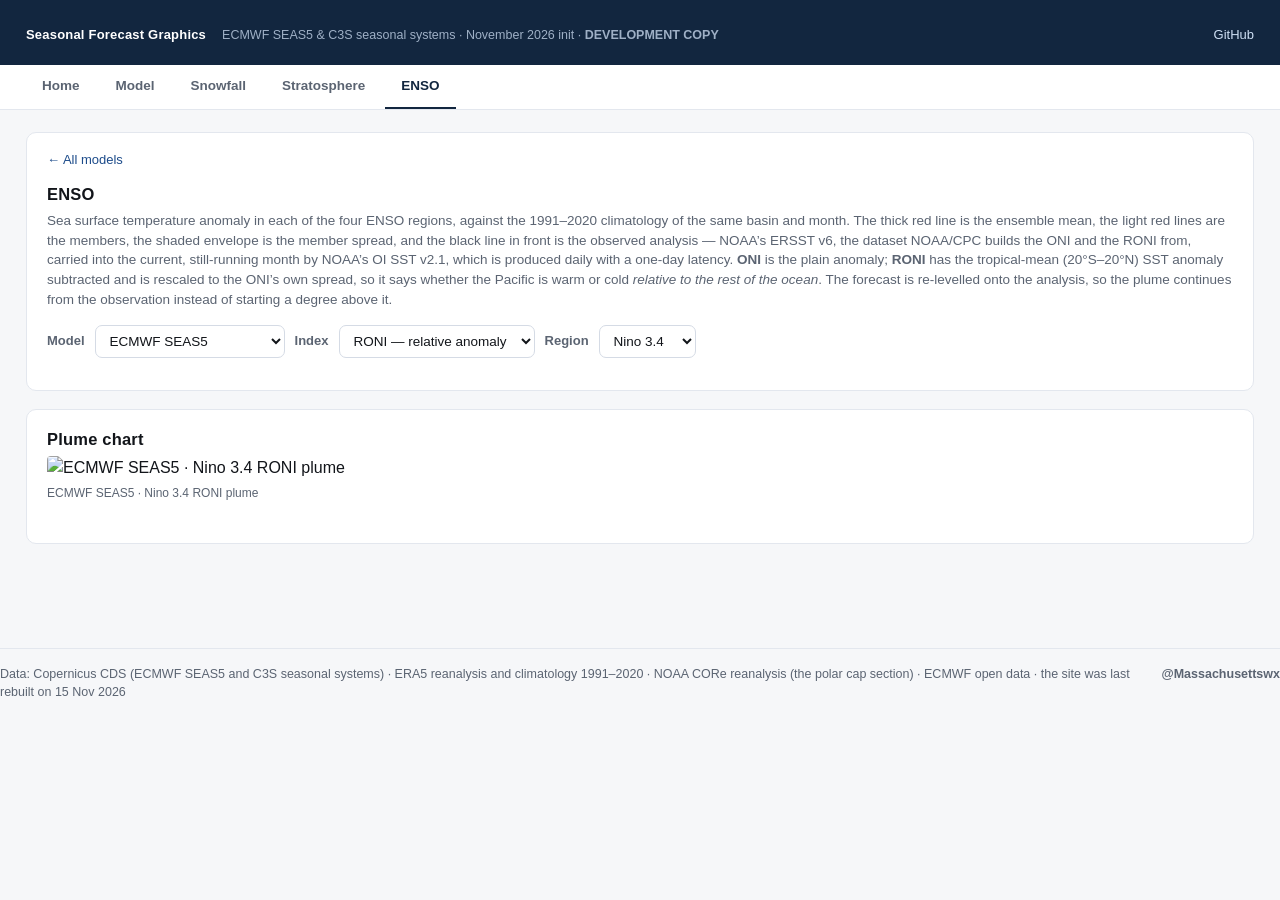
==== docs/enso.html @ d5bb026b "Update the development site" ====
<!doctype html>
<html lang="en">
<head>
<meta charset="utf-8">
<meta name="viewport" content="width=device-width, initial-scale=1">
<title>ENSO &middot; Seasonal Forecast Graphics &middot; DEVELOPMENT COPY</title>
<link rel="canonical" href="https://matthew22-cmd.github.io/seasonal-graphics-dev/enso.html">
<link rel="stylesheet" href="assets/css/style.css?v=20261115224950">
</head>
<body>
<header class="top">
  <h1><a href="https://matthew22-cmd.github.io/seasonal-graphics-dev/">Seasonal Forecast Graphics</a></h1>
  <span class="sub">ECMWF SEAS5 &amp; C3S seasonal systems &middot; November 2026 init &middot; <strong>DEVELOPMENT COPY</strong></span>
  <span class="spacer"></span>
  <a href="https://github.com/Matthew22-cmd/seasonal-graphics-dev" target="_blank"
     rel="noopener">GitHub</a>
</header>
<nav class="tabs"><a href="https://matthew22-cmd.github.io/seasonal-graphics-dev/">Home</a><a href="https://matthew22-cmd.github.io/seasonal-graphics-dev/model.html">Model</a><a href="https://matthew22-cmd.github.io/seasonal-graphics-dev/snow.html">Snowfall</a><a href="https://matthew22-cmd.github.io/seasonal-graphics-dev/spv.html">Stratosphere</a><a href="https://matthew22-cmd.github.io/seasonal-graphics-dev/enso.html" class="active">ENSO</a></nav>
<div class="wrap">
<div class="card">
  <div class="crumb"><a href="https://matthew22-cmd.github.io/seasonal-graphics-dev/">&larr; All models</a></div>
  <h2 class="sec">ENSO</h2>
  <p class="lead">Sea surface temperature anomaly in each of the four ENSO
  regions, against the 1991&ndash;2020 climatology of the same basin and month.
  The thick red line is the ensemble mean, the light red lines are the
  members, the shaded envelope is the member spread, and the black line in
  front is the observed analysis &mdash; NOAA&rsquo;s ERSST v6, the dataset
  NOAA/CPC builds the ONI and the RONI from, carried into the current,
  still-running month by NOAA&rsquo;s OI SST v2.1, which is produced daily
  with a one-day latency. <b>ONI</b> is the plain anomaly;
  <b>RONI</b> has the tropical-mean (20&deg;S&ndash;20&deg;N) SST anomaly
  subtracted and is rescaled to the ONI&rsquo;s own spread, so it says whether
  the Pacific is warm or cold <i>relative to the rest of the ocean</i>. The
  forecast is re-levelled onto the analysis, so the plume continues from the
  observation instead of starting a degree above it.</p>
  <div class="picker">
    <label for="modelSel">Model</label>
    <select id="modelSel" class="ctrl"><option value="cfsv2">NOAA CFSv2</option><option value="cmcc-sps4">CMCC SPS4</option><option value="dwd-gcfs2">DWD GCFS2.2</option><option value="eccc-cansips">ECCC canSIPS</option><option value="ecmwf-seas5" selected>ECMWF SEAS5</option><option value="meteo-france-s9">METFR System 9</option><option value="sfsv1">NOAA SFSv1</option><option value="ukmo-gloseas6">UKMO GloSeas6-GC5.1</option><option value="bom-access-s2">BOM ACCESS-S2</option><option value="jma-jra3">JMA CPS4</option></select>
    <label for="indexSel">Index</label>
    <select id="indexSel" class="ctrl">
      <option value="oni">ONI &mdash; absolute anomaly</option>
      <option value="roni" selected>RONI &mdash; relative anomaly</option>
    </select>
    <label for="basinSel">Region</label>
    <select id="basinSel" class="ctrl"><option value="Nino 3.4">Nino 3.4</option><option value="Nino 3">Nino 3</option><option value="Nino 4">Nino 4</option><option value="Nino 1+2">Nino 1+2</option></select>
  </div>
</div>

<div class="card">
  <h2 class="sec">Plume chart</h2>
  <div class="grid c1" id="ensoGrid"></div>
</div>
<script>
const MODELS = {"cfsv2": {"name": "NOAA CFSv2", "enso": [{"basin": "Nino 3.4", "index": "oni", "file": "assets/enso/ENSO_CFSV2_Nino3.4_ONI.png?v=20261115224950", "caption": "NOAA CFSv2 \u00b7 Nino 3.4 ONI plume"}, {"basin": "Nino 3.4", "index": "roni", "file": "assets/enso/ENSO_CFSV2_Nino3.4_RONI.png?v=20261115224950", "caption": "NOAA CFSv2 \u00b7 Nino 3.4 RONI plume"}, {"basin": "Nino 3", "index": "oni", "file": "assets/enso/ENSO_CFSV2_Nino3_ONI.png?v=20261115224950", "caption": "NOAA CFSv2 \u00b7 Nino 3 ONI plume"}, {"basin": "Nino 3", "index": "roni", "file": "assets/enso/ENSO_CFSV2_Nino3_RONI.png?v=20261115224950", "caption": "NOAA CFSv2 \u00b7 Nino 3 RONI plume"}, {"basin": "Nino 4", "index": "oni", "file": "assets/enso/ENSO_CFSV2_Nino4_ONI.png?v=20261115224950", "caption": "NOAA CFSv2 \u00b7 Nino 4 ONI plume"}, {"basin": "Nino 4", "index": "roni", "file": "assets/enso/ENSO_CFSV2_Nino4_RONI.png?v=20261115224950", "caption": "NOAA CFSv2 \u00b7 Nino 4 RONI plume"}, {"basin": "Nino 1+2", "index": "oni", "file": "assets/enso/ENSO_CFSV2_Nino1p2_ONI.png?v=20261115224950", "caption": "NOAA CFSv2 \u00b7 Nino 1+2 ONI plume"}, {"basin": "Nino 1+2", "index": "roni", "file": "assets/enso/ENSO_CFSV2_Nino1p2_RONI.png?v=20261115224950", "caption": "NOAA CFSv2 \u00b7 Nino 1+2 RONI plume"}]}, "cmcc-sps4": {"name": "CMCC SPS4", "enso": [{"basin": "Nino 3.4", "index": "oni", "file": "assets/enso/ENSO_CMCC_SPS4_Nino3.4_ONI.png?v=20261115224950", "caption": "CMCC SPS4 \u00b7 Nino 3.4 ONI plume"}, {"basin": "Nino 3.4", "index": "roni", "file": "assets/enso/ENSO_CMCC_SPS4_Nino3.4_RONI.png?v=20261115224950", "caption": "CMCC SPS4 \u00b7 Nino 3.4 RONI plume"}, {"basin": "Nino 3", "index": "oni", "file": "assets/enso/ENSO_CMCC_SPS4_Nino3_ONI.png?v=20261115224950", "caption": "CMCC SPS4 \u00b7 Nino 3 ONI plume"}, {"basin": "Nino 3", "index": "roni", "file": "assets/enso/ENSO_CMCC_SPS4_Nino3_RONI.png?v=20261115224950", "caption": "CMCC SPS4 \u00b7 Nino 3 RONI plume"}, {"basin": "Nino 4", "index": "oni", "file": "assets/enso/ENSO_CMCC_SPS4_Nino4_ONI.png?v=20261115224950", "caption": "CMCC SPS4 \u00b7 Nino 4 ONI plume"}, {"basin": "Nino 4", "index": "roni", "file": "assets/enso/ENSO_CMCC_SPS4_Nino4_RONI.png?v=20261115224950", "caption": "CMCC SPS4 \u00b7 Nino 4 RONI plume"}, {"basin": "Nino 1+2", "index": "oni", "file": "assets/enso/ENSO_CMCC_SPS4_Nino1p2_ONI.png?v=20261115224950", "caption": "CMCC SPS4 \u00b7 Nino 1+2 ONI plume"}, {"basin": "Nino 1+2", "index": "roni", "file": "assets/enso/ENSO_CMCC_SPS4_Nino1p2_RONI.png?v=20261115224950", "caption": "CMCC SPS4 \u00b7 Nino 1+2 RONI plume"}]}, "dwd-gcfs2": {"name": "DWD GCFS2.2", "enso": [{"basin": "Nino 3.4", "index": "oni", "file": "assets/enso/ENSO_DWD_GCFS2_Nino3.4_ONI.png?v=20261115224950", "caption": "DWD GCFS2.2 \u00b7 Nino 3.4 ONI plume"}, {"basin": "Nino 3.4", "index": "roni", "file": "assets/enso/ENSO_DWD_GCFS2_Nino3.4_RONI.png?v=20261115224950", "caption": "DWD GCFS2.2 \u00b7 Nino 3.4 RONI plume"}, {"basin": "Nino 3", "index": "oni", "file": "assets/enso/ENSO_DWD_GCFS2_Nino3_ONI.png?v=20261115224950", "caption": "DWD GCFS2.2 \u00b7 Nino 3 ONI plume"}, {"basin": "Nino 3", "index": "roni", "file": "assets/enso/ENSO_DWD_GCFS2_Nino3_RONI.png?v=20261115224950", "caption": "DWD GCFS2.2 \u00b7 Nino 3 RONI plume"}, {"basin": "Nino 4", "index": "oni", "file": "assets/enso/ENSO_DWD_GCFS2_Nino4_ONI.png?v=20261115224950", "caption": "DWD GCFS2.2 \u00b7 Nino 4 ONI plume"}, {"basin": "Nino 4", "index": "roni", "file": "assets/enso/ENSO_DWD_GCFS2_Nino4_RONI.png?v=20261115224950", "caption": "DWD GCFS2.2 \u00b7 Nino 4 RONI plume"}, {"basin": "Nino 1+2", "index": "oni", "file": "assets/enso/ENSO_DWD_GCFS2_Nino1p2_ONI.png?v=20261115224950", "caption": "DWD GCFS2.2 \u00b7 Nino 1+2 ONI plume"}, {"basin": "Nino 1+2", "index": "roni", "file": "assets/enso/ENSO_DWD_GCFS2_Nino1p2_RONI.png?v=20261115224950", "caption": "DWD GCFS2.2 \u00b7 Nino 1+2 RONI plume"}]}, "eccc-cansips": {"name": "ECCC canSIPS", "enso": [{"basin": "Nino 3.4", "index": "oni", "file": "assets/enso/ENSO_ECCC_CANSIPS_Nino3.4_ONI.png?v=20261115224950", "caption": "ECCC canSIPS \u00b7 Nino 3.4 ONI plume"}, {"basin": "Nino 3.4", "index": "roni", "file": "assets/enso/ENSO_ECCC_CANSIPS_Nino3.4_RONI.png?v=20261115224950", "caption": "ECCC canSIPS \u00b7 Nino 3.4 RONI plume"}, {"basin": "Nino 3", "index": "oni", "file": "assets/enso/ENSO_ECCC_CANSIPS_Nino3_ONI.png?v=20261115224950", "caption": "ECCC canSIPS \u00b7 Nino 3 ONI plume"}, {"basin": "Nino 3", "index": "roni", "file": "assets/enso/ENSO_ECCC_CANSIPS_Nino3_RONI.png?v=20261115224950", "caption": "ECCC canSIPS \u00b7 Nino 3 RONI plume"}, {"basin": "Nino 4", "index": "oni", "file": "assets/enso/ENSO_ECCC_CANSIPS_Nino4_ONI.png?v=20261115224950", "caption": "ECCC canSIPS \u00b7 Nino 4 ONI plume"}, {"basin": "Nino 4", "index": "roni", "file": "assets/enso/ENSO_ECCC_CANSIPS_Nino4_RONI.png?v=20261115224950", "caption": "ECCC canSIPS \u00b7 Nino 4 RONI plume"}, {"basin": "Nino 1+2", "index": "oni", "file": "assets/enso/ENSO_ECCC_CANSIPS_Nino1p2_ONI.png?v=20261115224950", "caption": "ECCC canSIPS \u00b7 Nino 1+2 ONI plume"}, {"basin": "Nino 1+2", "index": "roni", "file": "assets/enso/ENSO_ECCC_CANSIPS_Nino1p2_RONI.png?v=20261115224950", "caption": "ECCC canSIPS \u00b7 Nino 1+2 RONI plume"}]}, "ecmwf-seas5": {"name": "ECMWF SEAS5", "enso": [{"basin": "Nino 3.4", "index": "oni", "file": "assets/enso/ENSO_ECMWF_SEAS5_Nino3.4_ONI.png?v=20261115224950", "caption": "ECMWF SEAS5 \u00b7 Nino 3.4 ONI plume"}, {"basin": "Nino 3.4", "index": "roni", "file": "assets/enso/ENSO_ECMWF_SEAS5_Nino3.4_RONI.png?v=20261115224950", "caption": "ECMWF SEAS5 \u00b7 Nino 3.4 RONI plume"}, {"basin": "Nino 3", "index": "oni", "file": "assets/enso/ENSO_ECMWF_SEAS5_Nino3_ONI.png?v=20261115224950", "caption": "ECMWF SEAS5 \u00b7 Nino 3 ONI plume"}, {"basin": "Nino 3", "index": "roni", "file": "assets/enso/ENSO_ECMWF_SEAS5_Nino3_RONI.png?v=20261115224950", "caption": "ECMWF SEAS5 \u00b7 Nino 3 RONI plume"}, {"basin": "Nino 4", "index": "oni", "file": "assets/enso/ENSO_ECMWF_SEAS5_Nino4_ONI.png?v=20261115224950", "caption": "ECMWF SEAS5 \u00b7 Nino 4 ONI plume"}, {"basin": "Nino 4", "index": "roni", "file": "assets/enso/ENSO_ECMWF_SEAS5_Nino4_RONI.png?v=20261115224950", "caption": "ECMWF SEAS5 \u00b7 Nino 4 RONI plume"}, {"basin": "Nino 1+2", "index": "oni", "file": "assets/enso/ENSO_ECMWF_SEAS5_Nino1p2_ONI.png?v=20261115224950", "caption": "ECMWF SEAS5 \u00b7 Nino 1+2 ONI plume"}, {"basin": "Nino 1+2", "index": "roni", "file": "assets/enso/ENSO_ECMWF_SEAS5_Nino1p2_RONI.png?v=20261115224950", "caption": "ECMWF SEAS5 \u00b7 Nino 1+2 RONI plume"}]}, "meteo-france-s9": {"name": "METFR System 9", "enso": [{"basin": "Nino 3.4", "index": "oni", "file": "assets/enso/ENSO_METEO_FRANCE_S9_Nino3.4_ONI.png?v=20261115224950", "caption": "METFR System 9 \u00b7 Nino 3.4 ONI plume"}, {"basin": "Nino 3.4", "index": "roni", "file": "assets/enso/ENSO_METEO_FRANCE_S9_Nino3.4_RONI.png?v=20261115224950", "caption": "METFR System 9 \u00b7 Nino 3.4 RONI plume"}, {"basin": "Nino 3", "index": "oni", "file": "assets/enso/ENSO_METEO_FRANCE_S9_Nino3_ONI.png?v=20261115224950", "caption": "METFR System 9 \u00b7 Nino 3 ONI plume"}, {"basin": "Nino 3", "index": "roni", "file": "assets/enso/ENSO_METEO_FRANCE_S9_Nino3_RONI.png?v=20261115224950", "caption": "METFR System 9 \u00b7 Nino 3 RONI plume"}, {"basin": "Nino 4", "index": "oni", "file": "assets/enso/ENSO_METEO_FRANCE_S9_Nino4_ONI.png?v=20261115224950", "caption": "METFR System 9 \u00b7 Nino 4 ONI plume"}, {"basin": "Nino 4", "index": "roni", "file": "assets/enso/ENSO_METEO_FRANCE_S9_Nino4_RONI.png?v=20261115224950", "caption": "METFR System 9 \u00b7 Nino 4 RONI plume"}, {"basin": "Nino 1+2", "index": "oni", "file": "assets/enso/ENSO_METEO_FRANCE_S9_Nino1p2_ONI.png?v=20261115224950", "caption": "METFR System 9 \u00b7 Nino 1+2 ONI plume"}, {"basin": "Nino 1+2", "index": "roni", "file": "assets/enso/ENSO_METEO_FRANCE_S9_Nino1p2_RONI.png?v=20261115224950", "caption": "METFR System 9 \u00b7 Nino 1+2 RONI plume"}]}, "sfsv1": {"name": "NOAA SFSv1", "enso": [{"basin": "Nino 3.4", "index": "oni", "file": "assets/enso/ENSO_SFSV1_Nino3.4_ONI.png?v=20261115224950", "caption": "NOAA SFSv1 \u00b7 Nino 3.4 ONI plume"}, {"basin": "Nino 3.4", "index": "roni", "file": "assets/enso/ENSO_SFSV1_Nino3.4_RONI.png?v=20261115224950", "caption": "NOAA SFSv1 \u00b7 Nino 3.4 RONI plume"}, {"basin": "Nino 3", "index": "oni", "file": "assets/enso/ENSO_SFSV1_Nino3_ONI.png?v=20261115224950", "caption": "NOAA SFSv1 \u00b7 Nino 3 ONI plume"}, {"basin": "Nino 3", "index": "roni", "file": "assets/enso/ENSO_SFSV1_Nino3_RONI.png?v=20261115224950", "caption": "NOAA SFSv1 \u00b7 Nino 3 RONI plume"}, {"basin": "Nino 4", "index": "oni", "file": "assets/enso/ENSO_SFSV1_Nino4_ONI.png?v=20261115224950", "caption": "NOAA SFSv1 \u00b7 Nino 4 ONI plume"}, {"basin": "Nino 4", "index": "roni", "file": "assets/enso/ENSO_SFSV1_Nino4_RONI.png?v=20261115224950", "caption": "NOAA SFSv1 \u00b7 Nino 4 RONI plume"}, {"basin": "Nino 1+2", "index": "oni", "file": "assets/enso/ENSO_SFSV1_Nino1p2_ONI.png?v=20261115224950", "caption": "NOAA SFSv1 \u00b7 Nino 1+2 ONI plume"}, {"basin": "Nino 1+2", "index": "roni", "file": "assets/enso/ENSO_SFSV1_Nino1p2_RONI.png?v=20261115224950", "caption": "NOAA SFSv1 \u00b7 Nino 1+2 RONI plume"}]}, "ukmo-gloseas6": {"name": "UKMO GloSeas6-GC5.1", "enso": [{"basin": "Nino 3.4", "index": "oni", "file": "assets/enso/ENSO_UKMO_GLOSEAS6_Nino3.4_ONI.png?v=20261115224950", "caption": "UKMO GloSeas6-GC5.1 \u00b7 Nino 3.4 ONI plume"}, {"basin": "Nino 3.4", "index": "roni", "file": "assets/enso/ENSO_UKMO_GLOSEAS6_Nino3.4_RONI.png?v=20261115224950", "caption": "UKMO GloSeas6-GC5.1 \u00b7 Nino 3.4 RONI plume"}, {"basin": "Nino 3", "index": "oni", "file": "assets/enso/ENSO_UKMO_GLOSEAS6_Nino3_ONI.png?v=20261115224950", "caption": "UKMO GloSeas6-GC5.1 \u00b7 Nino 3 ONI plume"}, {"basin": "Nino 3", "index": "roni", "file": "assets/enso/ENSO_UKMO_GLOSEAS6_Nino3_RONI.png?v=20261115224950", "caption": "UKMO GloSeas6-GC5.1 \u00b7 Nino 3 RONI plume"}, {"basin": "Nino 4", "index": "oni", "file": "assets/enso/ENSO_UKMO_GLOSEAS6_Nino4_ONI.png?v=20261115224950", "caption": "UKMO GloSeas6-GC5.1 \u00b7 Nino 4 ONI plume"}, {"basin": "Nino 4", "index": "roni", "file": "assets/enso/ENSO_UKMO_GLOSEAS6_Nino4_RONI.png?v=20261115224950", "caption": "UKMO GloSeas6-GC5.1 \u00b7 Nino 4 RONI plume"}, {"basin": "Nino 1+2", "index": "oni", "file": "assets/enso/ENSO_UKMO_GLOSEAS6_Nino1p2_ONI.png?v=20261115224950", "caption": "UKMO GloSeas6-GC5.1 \u00b7 Nino 1+2 ONI plume"}, {"basin": "Nino 1+2", "index": "roni", "file": "assets/enso/ENSO_UKMO_GLOSEAS6_Nino1p2_RONI.png?v=20261115224950", "caption": "UKMO GloSeas6-GC5.1 \u00b7 Nino 1+2 RONI plume"}]}, "bom-access-s2": {"name": "BOM ACCESS-S2", "enso": [{"basin": "Nino 3.4", "index": "oni", "file": "assets/enso/ENSO_BOM_ACCESS_S2_Nino3.4_ONI.png?v=20261115224950", "caption": "BOM ACCESS-S2 \u00b7 Nino 3.4 ONI plume"}, {"basin": "Nino 3.4", "index": "roni", "file": "assets/enso/ENSO_BOM_ACCESS_S2_Nino3.4_RONI.png?v=20261115224950", "caption": "BOM ACCESS-S2 \u00b7 Nino 3.4 RONI plume"}, {"basin": "Nino 3", "index": "oni", "file": "assets/enso/ENSO_BOM_ACCESS_S2_Nino3_ONI.png?v=20261115224950", "caption": "BOM ACCESS-S2 \u00b7 Nino 3 ONI plume"}, {"basin": "Nino 3", "index": "roni", "file": "assets/enso/ENSO_BOM_ACCESS_S2_Nino3_RONI.png?v=20261115224950", "caption": "BOM ACCESS-S2 \u00b7 Nino 3 RONI plume"}, {"basin": "Nino 4", "index": "oni", "file": "assets/enso/ENSO_BOM_ACCESS_S2_Nino4_ONI.png?v=20261115224950", "caption": "BOM ACCESS-S2 \u00b7 Nino 4 ONI plume"}, {"basin": "Nino 4", "index": "roni", "file": "assets/enso/ENSO_BOM_ACCESS_S2_Nino4_RONI.png?v=20261115224950", "caption": "BOM ACCESS-S2 \u00b7 Nino 4 RONI plume"}, {"basin": "Nino 1+2", "index": "oni", "file": "assets/enso/ENSO_BOM_ACCESS_S2_Nino1p2_ONI.png?v=20261115224950", "caption": "BOM ACCESS-S2 \u00b7 Nino 1+2 ONI plume"}, {"basin": "Nino 1+2", "index": "roni", "file": "assets/enso/ENSO_BOM_ACCESS_S2_Nino1p2_RONI.png?v=20261115224950", "caption": "BOM ACCESS-S2 \u00b7 Nino 1+2 RONI plume"}]}, "jma-jra3": {"name": "JMA CPS4", "enso": [{"basin": "Nino 3.4", "index": "oni", "file": "assets/enso/ENSO_JMA_JRA3_Nino3.4_ONI.png?v=20261115224950", "caption": "JMA CPS4 \u00b7 Nino 3.4 ONI plume"}, {"basin": "Nino 3.4", "index": "roni", "file": "assets/enso/ENSO_JMA_JRA3_Nino3.4_RONI.png?v=20261115224950", "caption": "JMA CPS4 \u00b7 Nino 3.4 RONI plume"}, {"basin": "Nino 3", "index": "oni", "file": "assets/enso/ENSO_JMA_JRA3_Nino3_ONI.png?v=20261115224950", "caption": "JMA CPS4 \u00b7 Nino 3 ONI plume"}, {"basin": "Nino 3", "index": "roni", "file": "assets/enso/ENSO_JMA_JRA3_Nino3_RONI.png?v=20261115224950", "caption": "JMA CPS4 \u00b7 Nino 3 RONI plume"}, {"basin": "Nino 4", "index": "oni", "file": "assets/enso/ENSO_JMA_JRA3_Nino4_ONI.png?v=20261115224950", "caption": "JMA CPS4 \u00b7 Nino 4 ONI plume"}, {"basin": "Nino 4", "index": "roni", "file": "assets/enso/ENSO_JMA_JRA3_Nino4_RONI.png?v=20261115224950", "caption": "JMA CPS4 \u00b7 Nino 4 RONI plume"}, {"basin": "Nino 1+2", "index": "oni", "file": "assets/enso/ENSO_JMA_JRA3_Nino1p2_ONI.png?v=20261115224950", "caption": "JMA CPS4 \u00b7 Nino 1+2 ONI plume"}, {"basin": "Nino 1+2", "index": "roni", "file": "assets/enso/ENSO_JMA_JRA3_Nino1p2_RONI.png?v=20261115224950", "caption": "JMA CPS4 \u00b7 Nino 1+2 RONI plume"}]}};
const sel=document.getElementById('modelSel');
const isel=document.getElementById('indexSel');
const bsel=document.getElementById('basinSel');
function render(){
  const m=MODELS[sel.value];
  const kind=isel.value, basin=bsel.value;
  const g=document.getElementById('ensoGrid');
  if(!m||!m.enso){g.innerHTML='<p class="lead">No ENSO plumes for this model.</p>';return;}
  const row=m.enso.find(e=>e.index===kind && e.basin===basin);
  if(!row){g.innerHTML='<p class="lead">No ENSO plume for this model.</p>';return;}
  g.innerHTML='<figure class="panel"><img loading="lazy" src="'+row.file+'" alt="'+row.caption+'">'+
    '<figcaption>'+row.caption+'</figcaption></figure>';
}
if((new URLSearchParams(location.search).get('m'))&&
   MODELS[new URLSearchParams(location.search).get('m')]){
  sel.value=new URLSearchParams(location.search).get('m');
}
sel.addEventListener('change',render);
isel.addEventListener('change',render);
bsel.addEventListener('change',render);
render();
</script>
</div>
<footer>
  <span>Data: Copernicus CDS (ECMWF SEAS5 and C3S seasonal systems) &middot;
        ERA5 reanalysis and climatology 1991&ndash;2020 &middot;
        NOAA CORe reanalysis (the polar cap section) &middot;
        ECMWF open data &middot; the site was last rebuilt on 15 Nov 2026</span>
  <span><strong>@Massachusettswx</strong></span>
</footer>
</body>
</html>
---- docs/assets/css/style.css ----
:root{
  --ink:#12151a; --muted:#5b6472; --line:#e3e7ee; --bg:#f6f7f9;
  --card:#ffffff; --accent:#12263f; --accent2:#c2410c;
}
*{box-sizing:border-box}
html,body{margin:0;padding:0}
body{
  font-family:"Segoe UI",Roboto,Helvetica,Arial,sans-serif;
  color:var(--ink); background:var(--bg); line-height:1.45;
}
header.top{
  background:var(--accent); color:#fff; padding:18px 26px;
  display:flex; align-items:baseline; gap:16px; flex-wrap:wrap;
}
header.top h1{font-size:20px; margin:0; font-weight:700; letter-spacing:.2px}
header.top h1 a{color:#fff; text-decoration:none}
header.top h1 a:hover{text-decoration:underline}
header.top .sub{font-size:12.5px; color:#9fb0c6}
header.top .spacer{flex:1}
header.top a{color:#cfe0f5; text-decoration:none; font-size:13px}
header.top a:hover{text-decoration:underline}
nav.tabs{background:#fff; border-bottom:1px solid var(--line); padding:0 26px;
  display:flex; gap:4px}
nav.tabs a{
  display:inline-block; padding:11px 16px; font-size:13.5px; text-decoration:none;
  color:var(--muted); border-bottom:2px solid transparent; font-weight:600;
}
nav.tabs a:hover{color:var(--ink)}
nav.tabs a.active{color:var(--accent); border-bottom-color:var(--accent)}
.wrap{max-width:1280px; margin:0 auto; padding:22px 26px 60px}
.card{background:var(--card); border:1px solid var(--line); border-radius:10px;
  padding:18px 20px; margin-bottom:18px}
h2.sec{font-size:16.5px; margin:0 0 4px; letter-spacing:.2px}
p.lead{color:var(--muted); font-size:13.5px; margin:0 0 16px}
.grid{display:grid; gap:16px}
.grid.c1{grid-template-columns:1fr}
.grid.c2{grid-template-columns:repeat(auto-fit,minmax(380px,1fr))}
.grid.c3{grid-template-columns:repeat(auto-fit,minmax(250px,1fr))}
.grid.c4{grid-template-columns:repeat(auto-fit,minmax(200px,1fr))}
.model{
  background:var(--card); border:1px solid var(--line); border-radius:10px;
  padding:16px 18px; display:flex; flex-direction:column; gap:8px;
  transition:border-color .12s, box-shadow .12s;
}
.model:hover{border-color:#c3ccdb; box-shadow:0 2px 10px rgba(18,38,63,.07)}
.model h3{margin:0; font-size:15.5px}
.model .meta{font-size:12.5px; color:var(--muted)}
.model .tags{display:flex; gap:6px; flex-wrap:wrap; margin-top:2px}
.tag{font-size:11px; padding:2px 8px; border-radius:20px; background:#eef1f6;
  color:#3b4656; border:1px solid #dde3ec}
.tag.ok{background:#e8f3ec; color:#1d6b3c; border-color:#c9e4d3}
.tag.no{background:#f6ecea; color:#8c3b28; border-color:#eccfc7}
.model .acts{display:flex; gap:8px; margin-top:6px; flex-wrap:wrap}
a.btn{display:inline-block; padding:7px 13px; border-radius:7px; font-size:13px;
  font-weight:600; text-decoration:none; background:#eef1f6; color:#22314a;
  border:1px solid #dbe1ea}
a.btn:hover{background:#e4e9f1}
a.btn.primary{background:var(--accent); color:#fff; border-color:var(--accent)}
a.btn.primary:hover{background:#0d1c30}
a.btn[aria-disabled="true"]{opacity:.42; pointer-events:none}
a.btn.wide{display:block; text-align:center; padding:9px 14px}
.picker{display:flex; gap:10px; align-items:center; flex-wrap:wrap; margin-bottom:14px}
.picker label{font-size:13px; color:var(--muted); font-weight:600}
select,button.ctrl{
  font-family:inherit; font-size:13.5px; padding:7px 10px; border-radius:7px;
  border:1px solid #d5dbe5; background:#fff; color:var(--ink)
}
button.ctrl{cursor:pointer; background:var(--accent); color:#fff; border-color:var(--accent);
  font-weight:600}
button.ctrl.ghost{background:#fff; color:var(--accent)}
.seg{display:inline-flex; gap:6px}
.seg .segbtn{border-radius:16px; padding:7px 14px; font-size:13px}
.seg .segbtn.ghost{background:#fff; color:var(--accent)}
.seg .segbtn.on{background:var(--accent); color:#fff}
.stage{background:var(--card); border:1px solid var(--line); border-radius:10px;
  padding:14px}
.stage img{width:100%; height:auto; display:block; border-radius:4px}
.panel{margin:0 0 6px}
.panel img{width:100%; height:auto; display:block; border-radius:4px}
.panel figcaption{font-size:12px; color:var(--muted); margin:6px 0 16px}
.cap{font-size:12.5px; color:var(--muted); margin-top:10px}
.slider{display:flex; align-items:center; gap:14px; margin-top:14px; flex-wrap:wrap}
input[type=range]{flex:1; min-width:220px; accent-color:var(--accent); height:22px}
.frameLabel{font-size:13.5px; font-weight:700; min-width:150px}
table{width:100%; border-collapse:collapse; font-size:13px; background:var(--card)}
th,td{padding:7px 10px; border-bottom:1px solid var(--line); text-align:right}
th:first-child,td:first-child{text-align:left}
th{background:#eef1f6; font-size:12px; text-transform:uppercase; letter-spacing:.4px;
  color:#48546a}
tr:last-child td{border-bottom:none}
.note{font-size:12.5px; color:var(--muted); border-left:3px solid var(--line);
  padding-left:11px; margin-top:12px}
.crumb{font-size:13px; color:var(--muted); margin-bottom:14px}
.crumb a{text-decoration:none}
.crumb a:hover{text-decoration:underline}
.varlist{display:grid; gap:16px; grid-template-columns:repeat(auto-fit,minmax(280px,1fr))}
.var{background:var(--card); border:1px solid var(--line); border-radius:10px;
  overflow:hidden; display:flex; flex-direction:column}
.var .thumb{background:#eef1f6; border-bottom:1px solid var(--line);
  display:flex; align-items:center; justify-content:center; height:170px; overflow:hidden}
.var .thumb img{max-width:100%; max-height:100%; object-fit:contain}
.var .body{padding:14px 16px; display:flex; flex-direction:column; gap:6px; flex:1}
.var h3{margin:0; font-size:15px}
.var p{margin:0; font-size:12.5px; color:var(--muted)}
.var .acts{margin-top:auto; padding-top:10px}
.var.off{opacity:.55}
footer{border-top:1px solid var(--line); margin-top:26px; padding:16px 0 0;
  color:var(--muted); font-size:12.5px; display:flex; justify-content:space-between}
a{color:#1c4b8a}
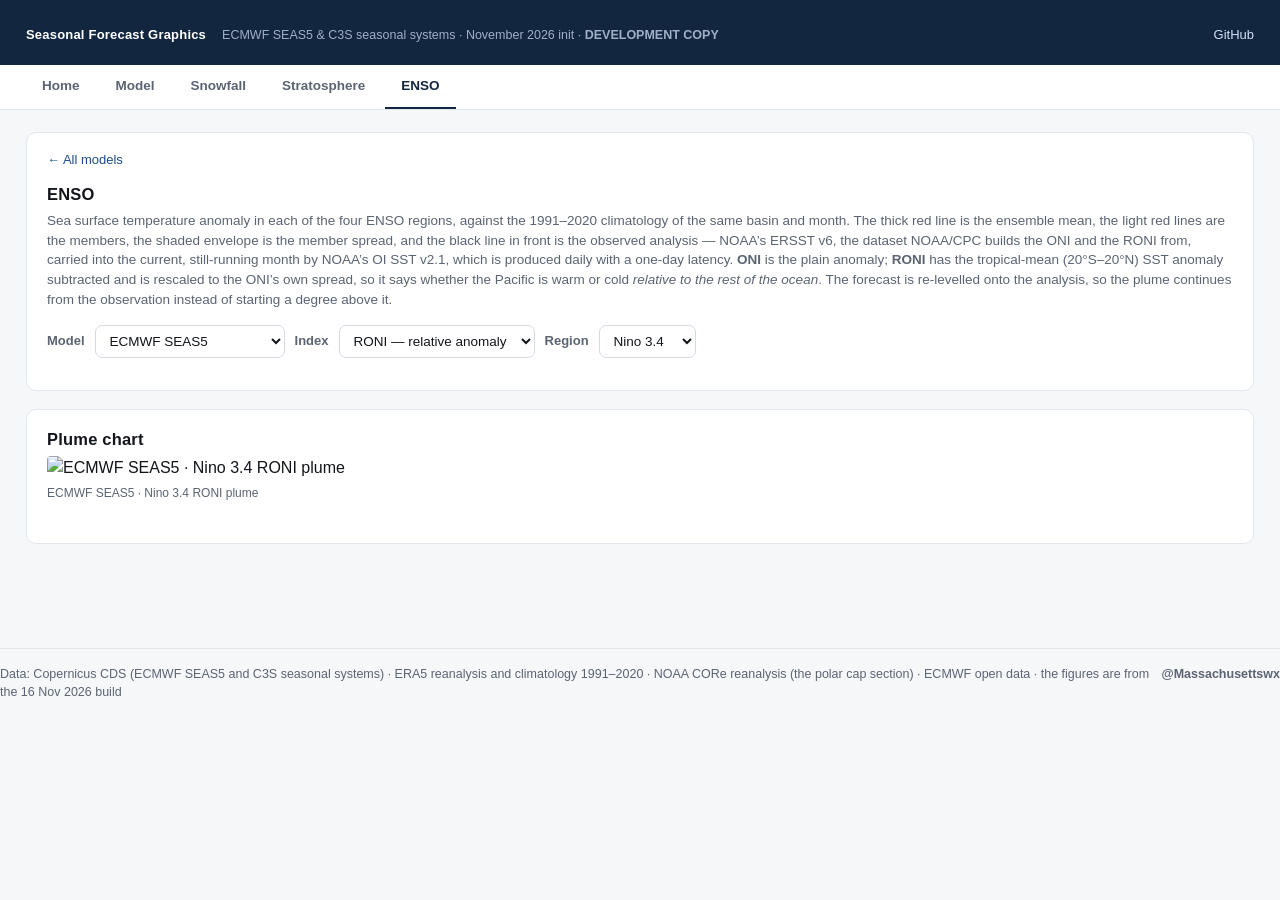
==== commit ff0f8d7f: "Update the development site" ====
--- a/docs/enso.html
+++ b/docs/enso.html
@@ -5,7 +5,7 @@
 <meta name="viewport" content="width=device-width, initial-scale=1">
 <title>ENSO &middot; Seasonal Forecast Graphics &middot; DEVELOPMENT COPY</title>
 <link rel="canonical" href="https://matthew22-cmd.github.io/seasonal-graphics-dev/enso.html">
-<link rel="stylesheet" href="assets/css/style.css?v=20261115224950">
+<link rel="stylesheet" href="assets/css/style.css?v=20261116232056">
 </head>
 <body>
 <header class="top">
@@ -51,7 +51,7 @@
   <div class="grid c1" id="ensoGrid"></div>
 </div>
 <script>
-const MODELS = {"cfsv2": {"name": "NOAA CFSv2", "enso": [{"basin": "Nino 3.4", "index": "oni", "file": "assets/enso/ENSO_CFSV2_Nino3.4_ONI.png?v=20261115224950", "caption": "NOAA CFSv2 \u00b7 Nino 3.4 ONI plume"}, {"basin": "Nino 3.4", "index": "roni", "file": "assets/enso/ENSO_CFSV2_Nino3.4_RONI.png?v=20261115224950", "caption": "NOAA CFSv2 \u00b7 Nino 3.4 RONI plume"}, {"basin": "Nino 3", "index": "oni", "file": "assets/enso/ENSO_CFSV2_Nino3_ONI.png?v=20261115224950", "caption": "NOAA CFSv2 \u00b7 Nino 3 ONI plume"}, {"basin": "Nino 3", "index": "roni", "file": "assets/enso/ENSO_CFSV2_Nino3_RONI.png?v=20261115224950", "caption": "NOAA CFSv2 \u00b7 Nino 3 RONI plume"}, {"basin": "Nino 4", "index": "oni", "file": "assets/enso/ENSO_CFSV2_Nino4_ONI.png?v=20261115224950", "caption": "NOAA CFSv2 \u00b7 Nino 4 ONI plume"}, {"basin": "Nino 4", "index": "roni", "file": "assets/enso/ENSO_CFSV2_Nino4_RONI.png?v=20261115224950", "caption": "NOAA CFSv2 \u00b7 Nino 4 RONI plume"}, {"basin": "Nino 1+2", "index": "oni", "file": "assets/enso/ENSO_CFSV2_Nino1p2_ONI.png?v=20261115224950", "caption": "NOAA CFSv2 \u00b7 Nino 1+2 ONI plume"}, {"basin": "Nino 1+2", "index": "roni", "file": "assets/enso/ENSO_CFSV2_Nino1p2_RONI.png?v=20261115224950", "caption": "NOAA CFSv2 \u00b7 Nino 1+2 RONI plume"}]}, "cmcc-sps4": {"name": "CMCC SPS4", "enso": [{"basin": "Nino 3.4", "index": "oni", "file": "assets/enso/ENSO_CMCC_SPS4_Nino3.4_ONI.png?v=20261115224950", "caption": "CMCC SPS4 \u00b7 Nino 3.4 ONI plume"}, {"basin": "Nino 3.4", "index": "roni", "file": "assets/enso/ENSO_CMCC_SPS4_Nino3.4_RONI.png?v=20261115224950", "caption": "CMCC SPS4 \u00b7 Nino 3.4 RONI plume"}, {"basin": "Nino 3", "index": "oni", "file": "assets/enso/ENSO_CMCC_SPS4_Nino3_ONI.png?v=20261115224950", "caption": "CMCC SPS4 \u00b7 Nino 3 ONI plume"}, {"basin": "Nino 3", "index": "roni", "file": "assets/enso/ENSO_CMCC_SPS4_Nino3_RONI.png?v=20261115224950", "caption": "CMCC SPS4 \u00b7 Nino 3 RONI plume"}, {"basin": "Nino 4", "index": "oni", "file": "assets/enso/ENSO_CMCC_SPS4_Nino4_ONI.png?v=20261115224950", "caption": "CMCC SPS4 \u00b7 Nino 4 ONI plume"}, {"basin": "Nino 4", "index": "roni", "file": "assets/enso/ENSO_CMCC_SPS4_Nino4_RONI.png?v=20261115224950", "caption": "CMCC SPS4 \u00b7 Nino 4 RONI plume"}, {"basin": "Nino 1+2", "index": "oni", "file": "assets/enso/ENSO_CMCC_SPS4_Nino1p2_ONI.png?v=20261115224950", "caption": "CMCC SPS4 \u00b7 Nino 1+2 ONI plume"}, {"basin": "Nino 1+2", "index": "roni", "file": "assets/enso/ENSO_CMCC_SPS4_Nino1p2_RONI.png?v=20261115224950", "caption": "CMCC SPS4 \u00b7 Nino 1+2 RONI plume"}]}, "dwd-gcfs2": {"name": "DWD GCFS2.2", "enso": [{"basin": "Nino 3.4", "index": "oni", "file": "assets/enso/ENSO_DWD_GCFS2_Nino3.4_ONI.png?v=20261115224950", "caption": "DWD GCFS2.2 \u00b7 Nino 3.4 ONI plume"}, {"basin": "Nino 3.4", "index": "roni", "file": "assets/enso/ENSO_DWD_GCFS2_Nino3.4_RONI.png?v=20261115224950", "caption": "DWD GCFS2.2 \u00b7 Nino 3.4 RONI plume"}, {"basin": "Nino 3", "index": "oni", "file": "assets/enso/ENSO_DWD_GCFS2_Nino3_ONI.png?v=20261115224950", "caption": "DWD GCFS2.2 \u00b7 Nino 3 ONI plume"}, {"basin": "Nino 3", "index": "roni", "file": "assets/enso/ENSO_DWD_GCFS2_Nino3_RONI.png?v=20261115224950", "caption": "DWD GCFS2.2 \u00b7 Nino 3 RONI plume"}, {"basin": "Nino 4", "index": "oni", "file": "assets/enso/ENSO_DWD_GCFS2_Nino4_ONI.png?v=20261115224950", "caption": "DWD GCFS2.2 \u00b7 Nino 4 ONI plume"}, {"basin": "Nino 4", "index": "roni", "file": "assets/enso/ENSO_DWD_GCFS2_Nino4_RONI.png?v=20261115224950", "caption": "DWD GCFS2.2 \u00b7 Nino 4 RONI plume"}, {"basin": "Nino 1+2", "index": "oni", "file": "assets/enso/ENSO_DWD_GCFS2_Nino1p2_ONI.png?v=20261115224950", "caption": "DWD GCFS2.2 \u00b7 Nino 1+2 ONI plume"}, {"basin": "Nino 1+2", "index": "roni", "file": "assets/enso/ENSO_DWD_GCFS2_Nino1p2_RONI.png?v=20261115224950", "caption": "DWD GCFS2.2 \u00b7 Nino 1+2 RONI plume"}]}, "eccc-cansips": {"name": "ECCC canSIPS", "enso": [{"basin": "Nino 3.4", "index": "oni", "file": "assets/enso/ENSO_ECCC_CANSIPS_Nino3.4_ONI.png?v=20261115224950", "caption": "ECCC canSIPS \u00b7 Nino 3.4 ONI plume"}, {"basin": "Nino 3.4", "index": "roni", "file": "assets/enso/ENSO_ECCC_CANSIPS_Nino3.4_RONI.png?v=20261115224950", "caption": "ECCC canSIPS \u00b7 Nino 3.4 RONI plume"}, {"basin": "Nino 3", "index": "oni", "file": "assets/enso/ENSO_ECCC_CANSIPS_Nino3_ONI.png?v=20261115224950", "caption": "ECCC canSIPS \u00b7 Nino 3 ONI plume"}, {"basin": "Nino 3", "index": "roni", "file": "assets/enso/ENSO_ECCC_CANSIPS_Nino3_RONI.png?v=20261115224950", "caption": "ECCC canSIPS \u00b7 Nino 3 RONI plume"}, {"basin": "Nino 4", "index": "oni", "file": "assets/enso/ENSO_ECCC_CANSIPS_Nino4_ONI.png?v=20261115224950", "caption": "ECCC canSIPS \u00b7 Nino 4 ONI plume"}, {"basin": "Nino 4", "index": "roni", "file": "assets/enso/ENSO_ECCC_CANSIPS_Nino4_RONI.png?v=20261115224950", "caption": "ECCC canSIPS \u00b7 Nino 4 RONI plume"}, {"basin": "Nino 1+2", "index": "oni", "file": "assets/enso/ENSO_ECCC_CANSIPS_Nino1p2_ONI.png?v=20261115224950", "caption": "ECCC canSIPS \u00b7 Nino 1+2 ONI plume"}, {"basin": "Nino 1+2", "index": "roni", "file": "assets/enso/ENSO_ECCC_CANSIPS_Nino1p2_RONI.png?v=20261115224950", "caption": "ECCC canSIPS \u00b7 Nino 1+2 RONI plume"}]}, "ecmwf-seas5": {"name": "ECMWF SEAS5", "enso": [{"basin": "Nino 3.4", "index": "oni", "file": "assets/enso/ENSO_ECMWF_SEAS5_Nino3.4_ONI.png?v=20261115224950", "caption": "ECMWF SEAS5 \u00b7 Nino 3.4 ONI plume"}, {"basin": "Nino 3.4", "index": "roni", "file": "assets/enso/ENSO_ECMWF_SEAS5_Nino3.4_RONI.png?v=20261115224950", "caption": "ECMWF SEAS5 \u00b7 Nino 3.4 RONI plume"}, {"basin": "Nino 3", "index": "oni", "file": "assets/enso/ENSO_ECMWF_SEAS5_Nino3_ONI.png?v=20261115224950", "caption": "ECMWF SEAS5 \u00b7 Nino 3 ONI plume"}, {"basin": "Nino 3", "index": "roni", "file": "assets/enso/ENSO_ECMWF_SEAS5_Nino3_RONI.png?v=20261115224950", "caption": "ECMWF SEAS5 \u00b7 Nino 3 RONI plume"}, {"basin": "Nino 4", "index": "oni", "file": "assets/enso/ENSO_ECMWF_SEAS5_Nino4_ONI.png?v=20261115224950", "caption": "ECMWF SEAS5 \u00b7 Nino 4 ONI plume"}, {"basin": "Nino 4", "index": "roni", "file": "assets/enso/ENSO_ECMWF_SEAS5_Nino4_RONI.png?v=20261115224950", "caption": "ECMWF SEAS5 \u00b7 Nino 4 RONI plume"}, {"basin": "Nino 1+2", "index": "oni", "file": "assets/enso/ENSO_ECMWF_SEAS5_Nino1p2_ONI.png?v=20261115224950", "caption": "ECMWF SEAS5 \u00b7 Nino 1+2 ONI plume"}, {"basin": "Nino 1+2", "index": "roni", "file": "assets/enso/ENSO_ECMWF_SEAS5_Nino1p2_RONI.png?v=20261115224950", "caption": "ECMWF SEAS5 \u00b7 Nino 1+2 RONI plume"}]}, "meteo-france-s9": {"name": "METFR System 9", "enso": [{"basin": "Nino 3.4", "index": "oni", "file": "assets/enso/ENSO_METEO_FRANCE_S9_Nino3.4_ONI.png?v=20261115224950", "caption": "METFR System 9 \u00b7 Nino 3.4 ONI plume"}, {"basin": "Nino 3.4", "index": "roni", "file": "assets/enso/ENSO_METEO_FRANCE_S9_Nino3.4_RONI.png?v=20261115224950", "caption": "METFR System 9 \u00b7 Nino 3.4 RONI plume"}, {"basin": "Nino 3", "index": "oni", "file": "assets/enso/ENSO_METEO_FRANCE_S9_Nino3_ONI.png?v=20261115224950", "caption": "METFR System 9 \u00b7 Nino 3 ONI plume"}, {"basin": "Nino 3", "index": "roni", "file": "assets/enso/ENSO_METEO_FRANCE_S9_Nino3_RONI.png?v=20261115224950", "caption": "METFR System 9 \u00b7 Nino 3 RONI plume"}, {"basin": "Nino 4", "index": "oni", "file": "assets/enso/ENSO_METEO_FRANCE_S9_Nino4_ONI.png?v=20261115224950", "caption": "METFR System 9 \u00b7 Nino 4 ONI plume"}, {"basin": "Nino 4", "index": "roni", "file": "assets/enso/ENSO_METEO_FRANCE_S9_Nino4_RONI.png?v=20261115224950", "caption": "METFR System 9 \u00b7 Nino 4 RONI plume"}, {"basin": "Nino 1+2", "index": "oni", "file": "assets/enso/ENSO_METEO_FRANCE_S9_Nino1p2_ONI.png?v=20261115224950", "caption": "METFR System 9 \u00b7 Nino 1+2 ONI plume"}, {"basin": "Nino 1+2", "index": "roni", "file": "assets/enso/ENSO_METEO_FRANCE_S9_Nino1p2_RONI.png?v=20261115224950", "caption": "METFR System 9 \u00b7 Nino 1+2 RONI plume"}]}, "sfsv1": {"name": "NOAA SFSv1", "enso": [{"basin": "Nino 3.4", "index": "oni", "file": "assets/enso/ENSO_SFSV1_Nino3.4_ONI.png?v=20261115224950", "caption": "NOAA SFSv1 \u00b7 Nino 3.4 ONI plume"}, {"basin": "Nino 3.4", "index": "roni", "file": "assets/enso/ENSO_SFSV1_Nino3.4_RONI.png?v=20261115224950", "caption": "NOAA SFSv1 \u00b7 Nino 3.4 RONI plume"}, {"basin": "Nino 3", "index": "oni", "file": "assets/enso/ENSO_SFSV1_Nino3_ONI.png?v=20261115224950", "caption": "NOAA SFSv1 \u00b7 Nino 3 ONI plume"}, {"basin": "Nino 3", "index": "roni", "file": "assets/enso/ENSO_SFSV1_Nino3_RONI.png?v=20261115224950", "caption": "NOAA SFSv1 \u00b7 Nino 3 RONI plume"}, {"basin": "Nino 4", "index": "oni", "file": "assets/enso/ENSO_SFSV1_Nino4_ONI.png?v=20261115224950", "caption": "NOAA SFSv1 \u00b7 Nino 4 ONI plume"}, {"basin": "Nino 4", "index": "roni", "file": "assets/enso/ENSO_SFSV1_Nino4_RONI.png?v=20261115224950", "caption": "NOAA SFSv1 \u00b7 Nino 4 RONI plume"}, {"basin": "Nino 1+2", "index": "oni", "file": "assets/enso/ENSO_SFSV1_Nino1p2_ONI.png?v=20261115224950", "caption": "NOAA SFSv1 \u00b7 Nino 1+2 ONI plume"}, {"basin": "Nino 1+2", "index": "roni", "file": "assets/enso/ENSO_SFSV1_Nino1p2_RONI.png?v=20261115224950", "caption": "NOAA SFSv1 \u00b7 Nino 1+2 RONI plume"}]}, "ukmo-gloseas6": {"name": "UKMO GloSeas6-GC5.1", "enso": [{"basin": "Nino 3.4", "index": "oni", "file": "assets/enso/ENSO_UKMO_GLOSEAS6_Nino3.4_ONI.png?v=20261115224950", "caption": "UKMO GloSeas6-GC5.1 \u00b7 Nino 3.4 ONI plume"}, {"basin": "Nino 3.4", "index": "roni", "file": "assets/enso/ENSO_UKMO_GLOSEAS6_Nino3.4_RONI.png?v=20261115224950", "caption": "UKMO GloSeas6-GC5.1 \u00b7 Nino 3.4 RONI plume"}, {"basin": "Nino 3", "index": "oni", "file": "assets/enso/ENSO_UKMO_GLOSEAS6_Nino3_ONI.png?v=20261115224950", "caption": "UKMO GloSeas6-GC5.1 \u00b7 Nino 3 ONI plume"}, {"basin": "Nino 3", "index": "roni", "file": "assets/enso/ENSO_UKMO_GLOSEAS6_Nino3_RONI.png?v=20261115224950", "caption": "UKMO GloSeas6-GC5.1 \u00b7 Nino 3 RONI plume"}, {"basin": "Nino 4", "index": "oni", "file": "assets/enso/ENSO_UKMO_GLOSEAS6_Nino4_ONI.png?v=20261115224950", "caption": "UKMO GloSeas6-GC5.1 \u00b7 Nino 4 ONI plume"}, {"basin": "Nino 4", "index": "roni", "file": "assets/enso/ENSO_UKMO_GLOSEAS6_Nino4_RONI.png?v=20261115224950", "caption": "UKMO GloSeas6-GC5.1 \u00b7 Nino 4 RONI plume"}, {"basin": "Nino 1+2", "index": "oni", "file": "assets/enso/ENSO_UKMO_GLOSEAS6_Nino1p2_ONI.png?v=20261115224950", "caption": "UKMO GloSeas6-GC5.1 \u00b7 Nino 1+2 ONI plume"}, {"basin": "Nino 1+2", "index": "roni", "file": "assets/enso/ENSO_UKMO_GLOSEAS6_Nino1p2_RONI.png?v=20261115224950", "caption": "UKMO GloSeas6-GC5.1 \u00b7 Nino 1+2 RONI plume"}]}, "bom-access-s2": {"name": "BOM ACCESS-S2", "enso": [{"basin": "Nino 3.4", "index": "oni", "file": "assets/enso/ENSO_BOM_ACCESS_S2_Nino3.4_ONI.png?v=20261115224950", "caption": "BOM ACCESS-S2 \u00b7 Nino 3.4 ONI plume"}, {"basin": "Nino 3.4", "index": "roni", "file": "assets/enso/ENSO_BOM_ACCESS_S2_Nino3.4_RONI.png?v=20261115224950", "caption": "BOM ACCESS-S2 \u00b7 Nino 3.4 RONI plume"}, {"basin": "Nino 3", "index": "oni", "file": "assets/enso/ENSO_BOM_ACCESS_S2_Nino3_ONI.png?v=20261115224950", "caption": "BOM ACCESS-S2 \u00b7 Nino 3 ONI plume"}, {"basin": "Nino 3", "index": "roni", "file": "assets/enso/ENSO_BOM_ACCESS_S2_Nino3_RONI.png?v=20261115224950", "caption": "BOM ACCESS-S2 \u00b7 Nino 3 RONI plume"}, {"basin": "Nino 4", "index": "oni", "file": "assets/enso/ENSO_BOM_ACCESS_S2_Nino4_ONI.png?v=20261115224950", "caption": "BOM ACCESS-S2 \u00b7 Nino 4 ONI plume"}, {"basin": "Nino 4", "index": "roni", "file": "assets/enso/ENSO_BOM_ACCESS_S2_Nino4_RONI.png?v=20261115224950", "caption": "BOM ACCESS-S2 \u00b7 Nino 4 RONI plume"}, {"basin": "Nino 1+2", "index": "oni", "file": "assets/enso/ENSO_BOM_ACCESS_S2_Nino1p2_ONI.png?v=20261115224950", "caption": "BOM ACCESS-S2 \u00b7 Nino 1+2 ONI plume"}, {"basin": "Nino 1+2", "index": "roni", "file": "assets/enso/ENSO_BOM_ACCESS_S2_Nino1p2_RONI.png?v=20261115224950", "caption": "BOM ACCESS-S2 \u00b7 Nino 1+2 RONI plume"}]}, "jma-jra3": {"name": "JMA CPS4", "enso": [{"basin": "Nino 3.4", "index": "oni", "file": "assets/enso/ENSO_JMA_JRA3_Nino3.4_ONI.png?v=20261115224950", "caption": "JMA CPS4 \u00b7 Nino 3.4 ONI plume"}, {"basin": "Nino 3.4", "index": "roni", "file": "assets/enso/ENSO_JMA_JRA3_Nino3.4_RONI.png?v=20261115224950", "caption": "JMA CPS4 \u00b7 Nino 3.4 RONI plume"}, {"basin": "Nino 3", "index": "oni", "file": "assets/enso/ENSO_JMA_JRA3_Nino3_ONI.png?v=20261115224950", "caption": "JMA CPS4 \u00b7 Nino 3 ONI plume"}, {"basin": "Nino 3", "index": "roni", "file": "assets/enso/ENSO_JMA_JRA3_Nino3_RONI.png?v=20261115224950", "caption": "JMA CPS4 \u00b7 Nino 3 RONI plume"}, {"basin": "Nino 4", "index": "oni", "file": "assets/enso/ENSO_JMA_JRA3_Nino4_ONI.png?v=20261115224950", "caption": "JMA CPS4 \u00b7 Nino 4 ONI plume"}, {"basin": "Nino 4", "index": "roni", "file": "assets/enso/ENSO_JMA_JRA3_Nino4_RONI.png?v=20261115224950", "caption": "JMA CPS4 \u00b7 Nino 4 RONI plume"}, {"basin": "Nino 1+2", "index": "oni", "file": "assets/enso/ENSO_JMA_JRA3_Nino1p2_ONI.png?v=20261115224950", "caption": "JMA CPS4 \u00b7 Nino 1+2 ONI plume"}, {"basin": "Nino 1+2", "index": "roni", "file": "assets/enso/ENSO_JMA_JRA3_Nino1p2_RONI.png?v=20261115224950", "caption": "JMA CPS4 \u00b7 Nino 1+2 RONI plume"}]}};
+const MODELS = {"cfsv2": {"name": "NOAA CFSv2", "enso": [{"basin": "Nino 3.4", "index": "oni", "file": "assets/enso/ENSO_CFSV2_Nino3.4_ONI.png?v=20261116232056", "caption": "NOAA CFSv2 \u00b7 Nino 3.4 ONI plume"}, {"basin": "Nino 3.4", "index": "roni", "file": "assets/enso/ENSO_CFSV2_Nino3.4_RONI.png?v=20261116232056", "caption": "NOAA CFSv2 \u00b7 Nino 3.4 RONI plume"}, {"basin": "Nino 3", "index": "oni", "file": "assets/enso/ENSO_CFSV2_Nino3_ONI.png?v=20261116232056", "caption": "NOAA CFSv2 \u00b7 Nino 3 ONI plume"}, {"basin": "Nino 3", "index": "roni", "file": "assets/enso/ENSO_CFSV2_Nino3_RONI.png?v=20261116232056", "caption": "NOAA CFSv2 \u00b7 Nino 3 RONI plume"}, {"basin": "Nino 4", "index": "oni", "file": "assets/enso/ENSO_CFSV2_Nino4_ONI.png?v=20261116232056", "caption": "NOAA CFSv2 \u00b7 Nino 4 ONI plume"}, {"basin": "Nino 4", "index": "roni", "file": "assets/enso/ENSO_CFSV2_Nino4_RONI.png?v=20261116232056", "caption": "NOAA CFSv2 \u00b7 Nino 4 RONI plume"}, {"basin": "Nino 1+2", "index": "oni", "file": "assets/enso/ENSO_CFSV2_Nino1p2_ONI.png?v=20261116232056", "caption": "NOAA CFSv2 \u00b7 Nino 1+2 ONI plume"}, {"basin": "Nino 1+2", "index": "roni", "file": "assets/enso/ENSO_CFSV2_Nino1p2_RONI.png?v=20261116232056", "caption": "NOAA CFSv2 \u00b7 Nino 1+2 RONI plume"}]}, "cmcc-sps4": {"name": "CMCC SPS4", "enso": [{"basin": "Nino 3.4", "index": "oni", "file": "assets/enso/ENSO_CMCC_SPS4_Nino3.4_ONI.png?v=20261116232056", "caption": "CMCC SPS4 \u00b7 Nino 3.4 ONI plume"}, {"basin": "Nino 3.4", "index": "roni", "file": "assets/enso/ENSO_CMCC_SPS4_Nino3.4_RONI.png?v=20261116232056", "caption": "CMCC SPS4 \u00b7 Nino 3.4 RONI plume"}, {"basin": "Nino 3", "index": "oni", "file": "assets/enso/ENSO_CMCC_SPS4_Nino3_ONI.png?v=20261116232056", "caption": "CMCC SPS4 \u00b7 Nino 3 ONI plume"}, {"basin": "Nino 3", "index": "roni", "file": "assets/enso/ENSO_CMCC_SPS4_Nino3_RONI.png?v=20261116232056", "caption": "CMCC SPS4 \u00b7 Nino 3 RONI plume"}, {"basin": "Nino 4", "index": "oni", "file": "assets/enso/ENSO_CMCC_SPS4_Nino4_ONI.png?v=20261116232056", "caption": "CMCC SPS4 \u00b7 Nino 4 ONI plume"}, {"basin": "Nino 4", "index": "roni", "file": "assets/enso/ENSO_CMCC_SPS4_Nino4_RONI.png?v=20261116232056", "caption": "CMCC SPS4 \u00b7 Nino 4 RONI plume"}, {"basin": "Nino 1+2", "index": "oni", "file": "assets/enso/ENSO_CMCC_SPS4_Nino1p2_ONI.png?v=20261116232056", "caption": "CMCC SPS4 \u00b7 Nino 1+2 ONI plume"}, {"basin": "Nino 1+2", "index": "roni", "file": "assets/enso/ENSO_CMCC_SPS4_Nino1p2_RONI.png?v=20261116232056", "caption": "CMCC SPS4 \u00b7 Nino 1+2 RONI plume"}]}, "dwd-gcfs2": {"name": "DWD GCFS2.2", "enso": [{"basin": "Nino 3.4", "index": "oni", "file": "assets/enso/ENSO_DWD_GCFS2_Nino3.4_ONI.png?v=20261116232056", "caption": "DWD GCFS2.2 \u00b7 Nino 3.4 ONI plume"}, {"basin": "Nino 3.4", "index": "roni", "file": "assets/enso/ENSO_DWD_GCFS2_Nino3.4_RONI.png?v=20261116232056", "caption": "DWD GCFS2.2 \u00b7 Nino 3.4 RONI plume"}, {"basin": "Nino 3", "index": "oni", "file": "assets/enso/ENSO_DWD_GCFS2_Nino3_ONI.png?v=20261116232056", "caption": "DWD GCFS2.2 \u00b7 Nino 3 ONI plume"}, {"basin": "Nino 3", "index": "roni", "file": "assets/enso/ENSO_DWD_GCFS2_Nino3_RONI.png?v=20261116232056", "caption": "DWD GCFS2.2 \u00b7 Nino 3 RONI plume"}, {"basin": "Nino 4", "index": "oni", "file": "assets/enso/ENSO_DWD_GCFS2_Nino4_ONI.png?v=20261116232056", "caption": "DWD GCFS2.2 \u00b7 Nino 4 ONI plume"}, {"basin": "Nino 4", "index": "roni", "file": "assets/enso/ENSO_DWD_GCFS2_Nino4_RONI.png?v=20261116232056", "caption": "DWD GCFS2.2 \u00b7 Nino 4 RONI plume"}, {"basin": "Nino 1+2", "index": "oni", "file": "assets/enso/ENSO_DWD_GCFS2_Nino1p2_ONI.png?v=20261116232056", "caption": "DWD GCFS2.2 \u00b7 Nino 1+2 ONI plume"}, {"basin": "Nino 1+2", "index": "roni", "file": "assets/enso/ENSO_DWD_GCFS2_Nino1p2_RONI.png?v=20261116232056", "caption": "DWD GCFS2.2 \u00b7 Nino 1+2 RONI plume"}]}, "eccc-cansips": {"name": "ECCC canSIPS", "enso": [{"basin": "Nino 3.4", "index": "oni", "file": "assets/enso/ENSO_ECCC_CANSIPS_Nino3.4_ONI.png?v=20261116232056", "caption": "ECCC canSIPS \u00b7 Nino 3.4 ONI plume"}, {"basin": "Nino 3.4", "index": "roni", "file": "assets/enso/ENSO_ECCC_CANSIPS_Nino3.4_RONI.png?v=20261116232056", "caption": "ECCC canSIPS \u00b7 Nino 3.4 RONI plume"}, {"basin": "Nino 3", "index": "oni", "file": "assets/enso/ENSO_ECCC_CANSIPS_Nino3_ONI.png?v=20261116232056", "caption": "ECCC canSIPS \u00b7 Nino 3 ONI plume"}, {"basin": "Nino 3", "index": "roni", "file": "assets/enso/ENSO_ECCC_CANSIPS_Nino3_RONI.png?v=20261116232056", "caption": "ECCC canSIPS \u00b7 Nino 3 RONI plume"}, {"basin": "Nino 4", "index": "oni", "file": "assets/enso/ENSO_ECCC_CANSIPS_Nino4_ONI.png?v=20261116232056", "caption": "ECCC canSIPS \u00b7 Nino 4 ONI plume"}, {"basin": "Nino 4", "index": "roni", "file": "assets/enso/ENSO_ECCC_CANSIPS_Nino4_RONI.png?v=20261116232056", "caption": "ECCC canSIPS \u00b7 Nino 4 RONI plume"}, {"basin": "Nino 1+2", "index": "oni", "file": "assets/enso/ENSO_ECCC_CANSIPS_Nino1p2_ONI.png?v=20261116232056", "caption": "ECCC canSIPS \u00b7 Nino 1+2 ONI plume"}, {"basin": "Nino 1+2", "index": "roni", "file": "assets/enso/ENSO_ECCC_CANSIPS_Nino1p2_RONI.png?v=20261116232056", "caption": "ECCC canSIPS \u00b7 Nino 1+2 RONI plume"}]}, "ecmwf-seas5": {"name": "ECMWF SEAS5", "enso": [{"basin": "Nino 3.4", "index": "oni", "file": "assets/enso/ENSO_ECMWF_SEAS5_Nino3.4_ONI.png?v=20261116232056", "caption": "ECMWF SEAS5 \u00b7 Nino 3.4 ONI plume"}, {"basin": "Nino 3.4", "index": "roni", "file": "assets/enso/ENSO_ECMWF_SEAS5_Nino3.4_RONI.png?v=20261116232056", "caption": "ECMWF SEAS5 \u00b7 Nino 3.4 RONI plume"}, {"basin": "Nino 3", "index": "oni", "file": "assets/enso/ENSO_ECMWF_SEAS5_Nino3_ONI.png?v=20261116232056", "caption": "ECMWF SEAS5 \u00b7 Nino 3 ONI plume"}, {"basin": "Nino 3", "index": "roni", "file": "assets/enso/ENSO_ECMWF_SEAS5_Nino3_RONI.png?v=20261116232056", "caption": "ECMWF SEAS5 \u00b7 Nino 3 RONI plume"}, {"basin": "Nino 4", "index": "oni", "file": "assets/enso/ENSO_ECMWF_SEAS5_Nino4_ONI.png?v=20261116232056", "caption": "ECMWF SEAS5 \u00b7 Nino 4 ONI plume"}, {"basin": "Nino 4", "index": "roni", "file": "assets/enso/ENSO_ECMWF_SEAS5_Nino4_RONI.png?v=20261116232056", "caption": "ECMWF SEAS5 \u00b7 Nino 4 RONI plume"}, {"basin": "Nino 1+2", "index": "oni", "file": "assets/enso/ENSO_ECMWF_SEAS5_Nino1p2_ONI.png?v=20261116232056", "caption": "ECMWF SEAS5 \u00b7 Nino 1+2 ONI plume"}, {"basin": "Nino 1+2", "index": "roni", "file": "assets/enso/ENSO_ECMWF_SEAS5_Nino1p2_RONI.png?v=20261116232056", "caption": "ECMWF SEAS5 \u00b7 Nino 1+2 RONI plume"}]}, "meteo-france-s9": {"name": "METFR System 9", "enso": [{"basin": "Nino 3.4", "index": "oni", "file": "assets/enso/ENSO_METEO_FRANCE_S9_Nino3.4_ONI.png?v=20261116232056", "caption": "METFR System 9 \u00b7 Nino 3.4 ONI plume"}, {"basin": "Nino 3.4", "index": "roni", "file": "assets/enso/ENSO_METEO_FRANCE_S9_Nino3.4_RONI.png?v=20261116232056", "caption": "METFR System 9 \u00b7 Nino 3.4 RONI plume"}, {"basin": "Nino 3", "index": "oni", "file": "assets/enso/ENSO_METEO_FRANCE_S9_Nino3_ONI.png?v=20261116232056", "caption": "METFR System 9 \u00b7 Nino 3 ONI plume"}, {"basin": "Nino 3", "index": "roni", "file": "assets/enso/ENSO_METEO_FRANCE_S9_Nino3_RONI.png?v=20261116232056", "caption": "METFR System 9 \u00b7 Nino 3 RONI plume"}, {"basin": "Nino 4", "index": "oni", "file": "assets/enso/ENSO_METEO_FRANCE_S9_Nino4_ONI.png?v=20261116232056", "caption": "METFR System 9 \u00b7 Nino 4 ONI plume"}, {"basin": "Nino 4", "index": "roni", "file": "assets/enso/ENSO_METEO_FRANCE_S9_Nino4_RONI.png?v=20261116232056", "caption": "METFR System 9 \u00b7 Nino 4 RONI plume"}, {"basin": "Nino 1+2", "index": "oni", "file": "assets/enso/ENSO_METEO_FRANCE_S9_Nino1p2_ONI.png?v=20261116232056", "caption": "METFR System 9 \u00b7 Nino 1+2 ONI plume"}, {"basin": "Nino 1+2", "index": "roni", "file": "assets/enso/ENSO_METEO_FRANCE_S9_Nino1p2_RONI.png?v=20261116232056", "caption": "METFR System 9 \u00b7 Nino 1+2 RONI plume"}]}, "sfsv1": {"name": "NOAA SFSv1", "enso": [{"basin": "Nino 3.4", "index": "oni", "file": "assets/enso/ENSO_SFSV1_Nino3.4_ONI.png?v=20261116232056", "caption": "NOAA SFSv1 \u00b7 Nino 3.4 ONI plume"}, {"basin": "Nino 3.4", "index": "roni", "file": "assets/enso/ENSO_SFSV1_Nino3.4_RONI.png?v=20261116232056", "caption": "NOAA SFSv1 \u00b7 Nino 3.4 RONI plume"}, {"basin": "Nino 3", "index": "oni", "file": "assets/enso/ENSO_SFSV1_Nino3_ONI.png?v=20261116232056", "caption": "NOAA SFSv1 \u00b7 Nino 3 ONI plume"}, {"basin": "Nino 3", "index": "roni", "file": "assets/enso/ENSO_SFSV1_Nino3_RONI.png?v=20261116232056", "caption": "NOAA SFSv1 \u00b7 Nino 3 RONI plume"}, {"basin": "Nino 4", "index": "oni", "file": "assets/enso/ENSO_SFSV1_Nino4_ONI.png?v=20261116232056", "caption": "NOAA SFSv1 \u00b7 Nino 4 ONI plume"}, {"basin": "Nino 4", "index": "roni", "file": "assets/enso/ENSO_SFSV1_Nino4_RONI.png?v=20261116232056", "caption": "NOAA SFSv1 \u00b7 Nino 4 RONI plume"}, {"basin": "Nino 1+2", "index": "oni", "file": "assets/enso/ENSO_SFSV1_Nino1p2_ONI.png?v=20261116232056", "caption": "NOAA SFSv1 \u00b7 Nino 1+2 ONI plume"}, {"basin": "Nino 1+2", "index": "roni", "file": "assets/enso/ENSO_SFSV1_Nino1p2_RONI.png?v=20261116232056", "caption": "NOAA SFSv1 \u00b7 Nino 1+2 RONI plume"}]}, "ukmo-gloseas6": {"name": "UKMO GloSeas6-GC5.1", "enso": [{"basin": "Nino 3.4", "index": "oni", "file": "assets/enso/ENSO_UKMO_GLOSEAS6_Nino3.4_ONI.png?v=20261116232056", "caption": "UKMO GloSeas6-GC5.1 \u00b7 Nino 3.4 ONI plume"}, {"basin": "Nino 3.4", "index": "roni", "file": "assets/enso/ENSO_UKMO_GLOSEAS6_Nino3.4_RONI.png?v=20261116232056", "caption": "UKMO GloSeas6-GC5.1 \u00b7 Nino 3.4 RONI plume"}, {"basin": "Nino 3", "index": "oni", "file": "assets/enso/ENSO_UKMO_GLOSEAS6_Nino3_ONI.png?v=20261116232056", "caption": "UKMO GloSeas6-GC5.1 \u00b7 Nino 3 ONI plume"}, {"basin": "Nino 3", "index": "roni", "file": "assets/enso/ENSO_UKMO_GLOSEAS6_Nino3_RONI.png?v=20261116232056", "caption": "UKMO GloSeas6-GC5.1 \u00b7 Nino 3 RONI plume"}, {"basin": "Nino 4", "index": "oni", "file": "assets/enso/ENSO_UKMO_GLOSEAS6_Nino4_ONI.png?v=20261116232056", "caption": "UKMO GloSeas6-GC5.1 \u00b7 Nino 4 ONI plume"}, {"basin": "Nino 4", "index": "roni", "file": "assets/enso/ENSO_UKMO_GLOSEAS6_Nino4_RONI.png?v=20261116232056", "caption": "UKMO GloSeas6-GC5.1 \u00b7 Nino 4 RONI plume"}, {"basin": "Nino 1+2", "index": "oni", "file": "assets/enso/ENSO_UKMO_GLOSEAS6_Nino1p2_ONI.png?v=20261116232056", "caption": "UKMO GloSeas6-GC5.1 \u00b7 Nino 1+2 ONI plume"}, {"basin": "Nino 1+2", "index": "roni", "file": "assets/enso/ENSO_UKMO_GLOSEAS6_Nino1p2_RONI.png?v=20261116232056", "caption": "UKMO GloSeas6-GC5.1 \u00b7 Nino 1+2 RONI plume"}]}, "bom-access-s2": {"name": "BOM ACCESS-S2", "enso": [{"basin": "Nino 3.4", "index": "oni", "file": "assets/enso/ENSO_BOM_ACCESS_S2_Nino3.4_ONI.png?v=20261116232056", "caption": "BOM ACCESS-S2 \u00b7 Nino 3.4 ONI plume"}, {"basin": "Nino 3.4", "index": "roni", "file": "assets/enso/ENSO_BOM_ACCESS_S2_Nino3.4_RONI.png?v=20261116232056", "caption": "BOM ACCESS-S2 \u00b7 Nino 3.4 RONI plume"}, {"basin": "Nino 3", "index": "oni", "file": "assets/enso/ENSO_BOM_ACCESS_S2_Nino3_ONI.png?v=20261116232056", "caption": "BOM ACCESS-S2 \u00b7 Nino 3 ONI plume"}, {"basin": "Nino 3", "index": "roni", "file": "assets/enso/ENSO_BOM_ACCESS_S2_Nino3_RONI.png?v=20261116232056", "caption": "BOM ACCESS-S2 \u00b7 Nino 3 RONI plume"}, {"basin": "Nino 4", "index": "oni", "file": "assets/enso/ENSO_BOM_ACCESS_S2_Nino4_ONI.png?v=20261116232056", "caption": "BOM ACCESS-S2 \u00b7 Nino 4 ONI plume"}, {"basin": "Nino 4", "index": "roni", "file": "assets/enso/ENSO_BOM_ACCESS_S2_Nino4_RONI.png?v=20261116232056", "caption": "BOM ACCESS-S2 \u00b7 Nino 4 RONI plume"}, {"basin": "Nino 1+2", "index": "oni", "file": "assets/enso/ENSO_BOM_ACCESS_S2_Nino1p2_ONI.png?v=20261116232056", "caption": "BOM ACCESS-S2 \u00b7 Nino 1+2 ONI plume"}, {"basin": "Nino 1+2", "index": "roni", "file": "assets/enso/ENSO_BOM_ACCESS_S2_Nino1p2_RONI.png?v=20261116232056", "caption": "BOM ACCESS-S2 \u00b7 Nino 1+2 RONI plume"}]}, "jma-jra3": {"name": "JMA CPS4", "enso": [{"basin": "Nino 3.4", "index": "oni", "file": "assets/enso/ENSO_JMA_JRA3_Nino3.4_ONI.png?v=20261116232056", "caption": "JMA CPS4 \u00b7 Nino 3.4 ONI plume"}, {"basin": "Nino 3.4", "index": "roni", "file": "assets/enso/ENSO_JMA_JRA3_Nino3.4_RONI.png?v=20261116232056", "caption": "JMA CPS4 \u00b7 Nino 3.4 RONI plume"}, {"basin": "Nino 3", "index": "oni", "file": "assets/enso/ENSO_JMA_JRA3_Nino3_ONI.png?v=20261116232056", "caption": "JMA CPS4 \u00b7 Nino 3 ONI plume"}, {"basin": "Nino 3", "index": "roni", "file": "assets/enso/ENSO_JMA_JRA3_Nino3_RONI.png?v=20261116232056", "caption": "JMA CPS4 \u00b7 Nino 3 RONI plume"}, {"basin": "Nino 4", "index": "oni", "file": "assets/enso/ENSO_JMA_JRA3_Nino4_ONI.png?v=20261116232056", "caption": "JMA CPS4 \u00b7 Nino 4 ONI plume"}, {"basin": "Nino 4", "index": "roni", "file": "assets/enso/ENSO_JMA_JRA3_Nino4_RONI.png?v=20261116232056", "caption": "JMA CPS4 \u00b7 Nino 4 RONI plume"}, {"basin": "Nino 1+2", "index": "oni", "file": "assets/enso/ENSO_JMA_JRA3_Nino1p2_ONI.png?v=20261116232056", "caption": "JMA CPS4 \u00b7 Nino 1+2 ONI plume"}, {"basin": "Nino 1+2", "index": "roni", "file": "assets/enso/ENSO_JMA_JRA3_Nino1p2_RONI.png?v=20261116232056", "caption": "JMA CPS4 \u00b7 Nino 1+2 RONI plume"}]}};
 const sel=document.getElementById('modelSel');
 const isel=document.getElementById('indexSel');
 const bsel=document.getElementById('basinSel');
@@ -79,7 +79,7 @@
   <span>Data: Copernicus CDS (ECMWF SEAS5 and C3S seasonal systems) &middot;
         ERA5 reanalysis and climatology 1991&ndash;2020 &middot;
         NOAA CORe reanalysis (the polar cap section) &middot;
-        ECMWF open data &middot; the site was last rebuilt on 15 Nov 2026</span>
+        ECMWF open data &middot; the figures are from the 16 Nov 2026 build</span>
   <span><strong>@Massachusettswx</strong></span>
 </footer>
 </body>
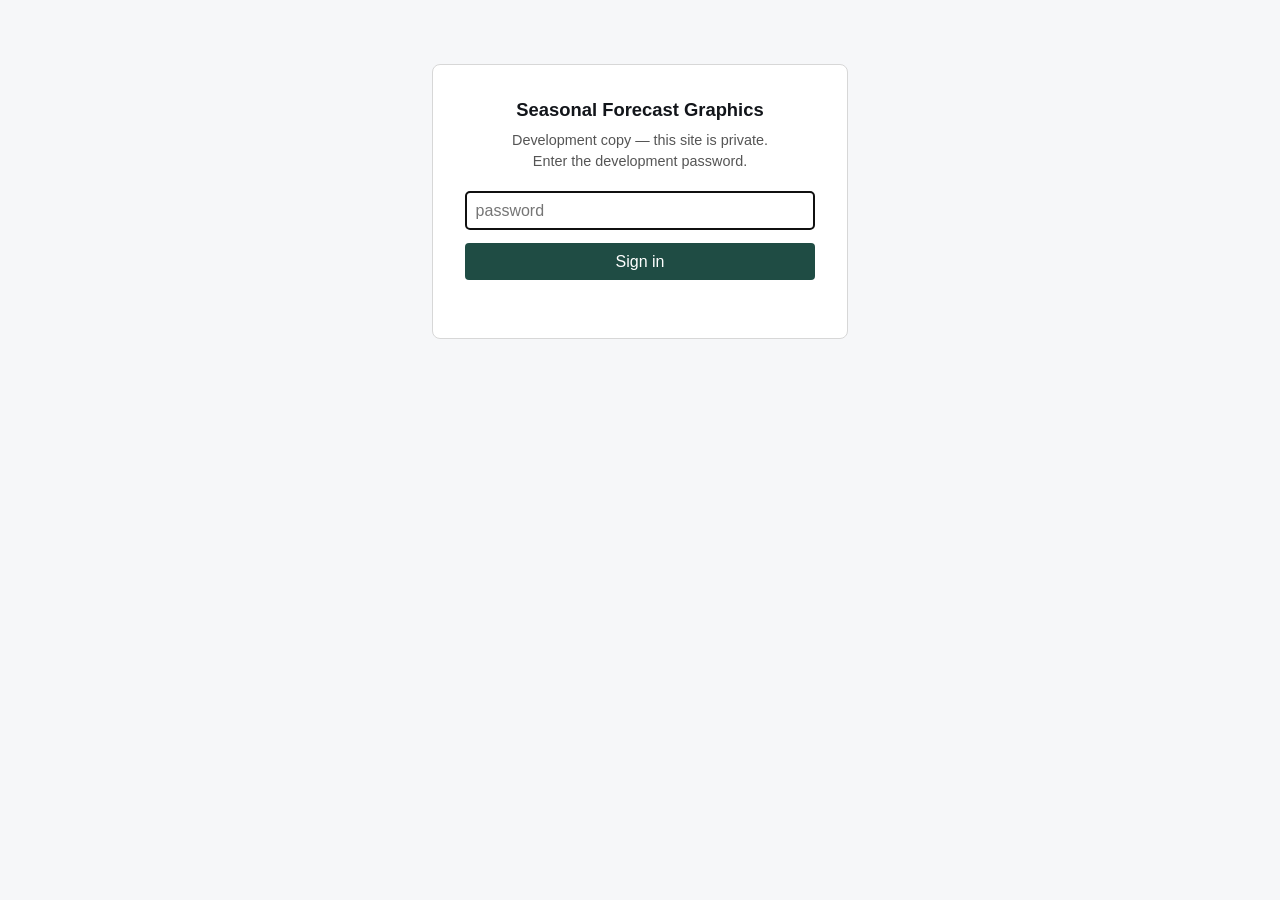
==== commit 8cbc7b00: "Update the development site" ====
--- a/docs/enso.html
+++ b/docs/enso.html
@@ -5,9 +5,7 @@
 <meta name="viewport" content="width=device-width, initial-scale=1">
 <title>ENSO &middot; Seasonal Forecast Graphics &middot; DEVELOPMENT COPY</title>
 <link rel="canonical" href="https://matthew22-cmd.github.io/seasonal-graphics-dev/enso.html">
-<link rel="stylesheet" href="assets/css/style.css?v=20261116232056">
-</head>
-<body>
+<link rel="stylesheet" href="assets/css/style.css?v=20261116233759">
 <header class="top">
   <h1><a href="https://matthew22-cmd.github.io/seasonal-graphics-dev/">Seasonal Forecast Graphics</a></h1>
   <span class="sub">ECMWF SEAS5 &amp; C3S seasonal systems &middot; November 2026 init &middot; <strong>DEVELOPMENT COPY</strong></span>
@@ -16,7 +14,8 @@
      rel="noopener">GitHub</a>
 </header>
 <nav class="tabs"><a href="https://matthew22-cmd.github.io/seasonal-graphics-dev/">Home</a><a href="https://matthew22-cmd.github.io/seasonal-graphics-dev/model.html">Model</a><a href="https://matthew22-cmd.github.io/seasonal-graphics-dev/snow.html">Snowfall</a><a href="https://matthew22-cmd.github.io/seasonal-graphics-dev/spv.html">Stratosphere</a><a href="https://matthew22-cmd.github.io/seasonal-graphics-dev/enso.html" class="active">ENSO</a></nav>
-<div class="wrap">
+</head>
+<body>
 <div class="card">
   <div class="crumb"><a href="https://matthew22-cmd.github.io/seasonal-graphics-dev/">&larr; All models</a></div>
   <h2 class="sec">ENSO</h2>
@@ -51,7 +50,7 @@
   <div class="grid c1" id="ensoGrid"></div>
 </div>
 <script>
-const MODELS = {"cfsv2": {"name": "NOAA CFSv2", "enso": [{"basin": "Nino 3.4", "index": "oni", "file": "assets/enso/ENSO_CFSV2_Nino3.4_ONI.png?v=20261116232056", "caption": "NOAA CFSv2 \u00b7 Nino 3.4 ONI plume"}, {"basin": "Nino 3.4", "index": "roni", "file": "assets/enso/ENSO_CFSV2_Nino3.4_RONI.png?v=20261116232056", "caption": "NOAA CFSv2 \u00b7 Nino 3.4 RONI plume"}, {"basin": "Nino 3", "index": "oni", "file": "assets/enso/ENSO_CFSV2_Nino3_ONI.png?v=20261116232056", "caption": "NOAA CFSv2 \u00b7 Nino 3 ONI plume"}, {"basin": "Nino 3", "index": "roni", "file": "assets/enso/ENSO_CFSV2_Nino3_RONI.png?v=20261116232056", "caption": "NOAA CFSv2 \u00b7 Nino 3 RONI plume"}, {"basin": "Nino 4", "index": "oni", "file": "assets/enso/ENSO_CFSV2_Nino4_ONI.png?v=20261116232056", "caption": "NOAA CFSv2 \u00b7 Nino 4 ONI plume"}, {"basin": "Nino 4", "index": "roni", "file": "assets/enso/ENSO_CFSV2_Nino4_RONI.png?v=20261116232056", "caption": "NOAA CFSv2 \u00b7 Nino 4 RONI plume"}, {"basin": "Nino 1+2", "index": "oni", "file": "assets/enso/ENSO_CFSV2_Nino1p2_ONI.png?v=20261116232056", "caption": "NOAA CFSv2 \u00b7 Nino 1+2 ONI plume"}, {"basin": "Nino 1+2", "index": "roni", "file": "assets/enso/ENSO_CFSV2_Nino1p2_RONI.png?v=20261116232056", "caption": "NOAA CFSv2 \u00b7 Nino 1+2 RONI plume"}]}, "cmcc-sps4": {"name": "CMCC SPS4", "enso": [{"basin": "Nino 3.4", "index": "oni", "file": "assets/enso/ENSO_CMCC_SPS4_Nino3.4_ONI.png?v=20261116232056", "caption": "CMCC SPS4 \u00b7 Nino 3.4 ONI plume"}, {"basin": "Nino 3.4", "index": "roni", "file": "assets/enso/ENSO_CMCC_SPS4_Nino3.4_RONI.png?v=20261116232056", "caption": "CMCC SPS4 \u00b7 Nino 3.4 RONI plume"}, {"basin": "Nino 3", "index": "oni", "file": "assets/enso/ENSO_CMCC_SPS4_Nino3_ONI.png?v=20261116232056", "caption": "CMCC SPS4 \u00b7 Nino 3 ONI plume"}, {"basin": "Nino 3", "index": "roni", "file": "assets/enso/ENSO_CMCC_SPS4_Nino3_RONI.png?v=20261116232056", "caption": "CMCC SPS4 \u00b7 Nino 3 RONI plume"}, {"basin": "Nino 4", "index": "oni", "file": "assets/enso/ENSO_CMCC_SPS4_Nino4_ONI.png?v=20261116232056", "caption": "CMCC SPS4 \u00b7 Nino 4 ONI plume"}, {"basin": "Nino 4", "index": "roni", "file": "assets/enso/ENSO_CMCC_SPS4_Nino4_RONI.png?v=20261116232056", "caption": "CMCC SPS4 \u00b7 Nino 4 RONI plume"}, {"basin": "Nino 1+2", "index": "oni", "file": "assets/enso/ENSO_CMCC_SPS4_Nino1p2_ONI.png?v=20261116232056", "caption": "CMCC SPS4 \u00b7 Nino 1+2 ONI plume"}, {"basin": "Nino 1+2", "index": "roni", "file": "assets/enso/ENSO_CMCC_SPS4_Nino1p2_RONI.png?v=20261116232056", "caption": "CMCC SPS4 \u00b7 Nino 1+2 RONI plume"}]}, "dwd-gcfs2": {"name": "DWD GCFS2.2", "enso": [{"basin": "Nino 3.4", "index": "oni", "file": "assets/enso/ENSO_DWD_GCFS2_Nino3.4_ONI.png?v=20261116232056", "caption": "DWD GCFS2.2 \u00b7 Nino 3.4 ONI plume"}, {"basin": "Nino 3.4", "index": "roni", "file": "assets/enso/ENSO_DWD_GCFS2_Nino3.4_RONI.png?v=20261116232056", "caption": "DWD GCFS2.2 \u00b7 Nino 3.4 RONI plume"}, {"basin": "Nino 3", "index": "oni", "file": "assets/enso/ENSO_DWD_GCFS2_Nino3_ONI.png?v=20261116232056", "caption": "DWD GCFS2.2 \u00b7 Nino 3 ONI plume"}, {"basin": "Nino 3", "index": "roni", "file": "assets/enso/ENSO_DWD_GCFS2_Nino3_RONI.png?v=20261116232056", "caption": "DWD GCFS2.2 \u00b7 Nino 3 RONI plume"}, {"basin": "Nino 4", "index": "oni", "file": "assets/enso/ENSO_DWD_GCFS2_Nino4_ONI.png?v=20261116232056", "caption": "DWD GCFS2.2 \u00b7 Nino 4 ONI plume"}, {"basin": "Nino 4", "index": "roni", "file": "assets/enso/ENSO_DWD_GCFS2_Nino4_RONI.png?v=20261116232056", "caption": "DWD GCFS2.2 \u00b7 Nino 4 RONI plume"}, {"basin": "Nino 1+2", "index": "oni", "file": "assets/enso/ENSO_DWD_GCFS2_Nino1p2_ONI.png?v=20261116232056", "caption": "DWD GCFS2.2 \u00b7 Nino 1+2 ONI plume"}, {"basin": "Nino 1+2", "index": "roni", "file": "assets/enso/ENSO_DWD_GCFS2_Nino1p2_RONI.png?v=20261116232056", "caption": "DWD GCFS2.2 \u00b7 Nino 1+2 RONI plume"}]}, "eccc-cansips": {"name": "ECCC canSIPS", "enso": [{"basin": "Nino 3.4", "index": "oni", "file": "assets/enso/ENSO_ECCC_CANSIPS_Nino3.4_ONI.png?v=20261116232056", "caption": "ECCC canSIPS \u00b7 Nino 3.4 ONI plume"}, {"basin": "Nino 3.4", "index": "roni", "file": "assets/enso/ENSO_ECCC_CANSIPS_Nino3.4_RONI.png?v=20261116232056", "caption": "ECCC canSIPS \u00b7 Nino 3.4 RONI plume"}, {"basin": "Nino 3", "index": "oni", "file": "assets/enso/ENSO_ECCC_CANSIPS_Nino3_ONI.png?v=20261116232056", "caption": "ECCC canSIPS \u00b7 Nino 3 ONI plume"}, {"basin": "Nino 3", "index": "roni", "file": "assets/enso/ENSO_ECCC_CANSIPS_Nino3_RONI.png?v=20261116232056", "caption": "ECCC canSIPS \u00b7 Nino 3 RONI plume"}, {"basin": "Nino 4", "index": "oni", "file": "assets/enso/ENSO_ECCC_CANSIPS_Nino4_ONI.png?v=20261116232056", "caption": "ECCC canSIPS \u00b7 Nino 4 ONI plume"}, {"basin": "Nino 4", "index": "roni", "file": "assets/enso/ENSO_ECCC_CANSIPS_Nino4_RONI.png?v=20261116232056", "caption": "ECCC canSIPS \u00b7 Nino 4 RONI plume"}, {"basin": "Nino 1+2", "index": "oni", "file": "assets/enso/ENSO_ECCC_CANSIPS_Nino1p2_ONI.png?v=20261116232056", "caption": "ECCC canSIPS \u00b7 Nino 1+2 ONI plume"}, {"basin": "Nino 1+2", "index": "roni", "file": "assets/enso/ENSO_ECCC_CANSIPS_Nino1p2_RONI.png?v=20261116232056", "caption": "ECCC canSIPS \u00b7 Nino 1+2 RONI plume"}]}, "ecmwf-seas5": {"name": "ECMWF SEAS5", "enso": [{"basin": "Nino 3.4", "index": "oni", "file": "assets/enso/ENSO_ECMWF_SEAS5_Nino3.4_ONI.png?v=20261116232056", "caption": "ECMWF SEAS5 \u00b7 Nino 3.4 ONI plume"}, {"basin": "Nino 3.4", "index": "roni", "file": "assets/enso/ENSO_ECMWF_SEAS5_Nino3.4_RONI.png?v=20261116232056", "caption": "ECMWF SEAS5 \u00b7 Nino 3.4 RONI plume"}, {"basin": "Nino 3", "index": "oni", "file": "assets/enso/ENSO_ECMWF_SEAS5_Nino3_ONI.png?v=20261116232056", "caption": "ECMWF SEAS5 \u00b7 Nino 3 ONI plume"}, {"basin": "Nino 3", "index": "roni", "file": "assets/enso/ENSO_ECMWF_SEAS5_Nino3_RONI.png?v=20261116232056", "caption": "ECMWF SEAS5 \u00b7 Nino 3 RONI plume"}, {"basin": "Nino 4", "index": "oni", "file": "assets/enso/ENSO_ECMWF_SEAS5_Nino4_ONI.png?v=20261116232056", "caption": "ECMWF SEAS5 \u00b7 Nino 4 ONI plume"}, {"basin": "Nino 4", "index": "roni", "file": "assets/enso/ENSO_ECMWF_SEAS5_Nino4_RONI.png?v=20261116232056", "caption": "ECMWF SEAS5 \u00b7 Nino 4 RONI plume"}, {"basin": "Nino 1+2", "index": "oni", "file": "assets/enso/ENSO_ECMWF_SEAS5_Nino1p2_ONI.png?v=20261116232056", "caption": "ECMWF SEAS5 \u00b7 Nino 1+2 ONI plume"}, {"basin": "Nino 1+2", "index": "roni", "file": "assets/enso/ENSO_ECMWF_SEAS5_Nino1p2_RONI.png?v=20261116232056", "caption": "ECMWF SEAS5 \u00b7 Nino 1+2 RONI plume"}]}, "meteo-france-s9": {"name": "METFR System 9", "enso": [{"basin": "Nino 3.4", "index": "oni", "file": "assets/enso/ENSO_METEO_FRANCE_S9_Nino3.4_ONI.png?v=20261116232056", "caption": "METFR System 9 \u00b7 Nino 3.4 ONI plume"}, {"basin": "Nino 3.4", "index": "roni", "file": "assets/enso/ENSO_METEO_FRANCE_S9_Nino3.4_RONI.png?v=20261116232056", "caption": "METFR System 9 \u00b7 Nino 3.4 RONI plume"}, {"basin": "Nino 3", "index": "oni", "file": "assets/enso/ENSO_METEO_FRANCE_S9_Nino3_ONI.png?v=20261116232056", "caption": "METFR System 9 \u00b7 Nino 3 ONI plume"}, {"basin": "Nino 3", "index": "roni", "file": "assets/enso/ENSO_METEO_FRANCE_S9_Nino3_RONI.png?v=20261116232056", "caption": "METFR System 9 \u00b7 Nino 3 RONI plume"}, {"basin": "Nino 4", "index": "oni", "file": "assets/enso/ENSO_METEO_FRANCE_S9_Nino4_ONI.png?v=20261116232056", "caption": "METFR System 9 \u00b7 Nino 4 ONI plume"}, {"basin": "Nino 4", "index": "roni", "file": "assets/enso/ENSO_METEO_FRANCE_S9_Nino4_RONI.png?v=20261116232056", "caption": "METFR System 9 \u00b7 Nino 4 RONI plume"}, {"basin": "Nino 1+2", "index": "oni", "file": "assets/enso/ENSO_METEO_FRANCE_S9_Nino1p2_ONI.png?v=20261116232056", "caption": "METFR System 9 \u00b7 Nino 1+2 ONI plume"}, {"basin": "Nino 1+2", "index": "roni", "file": "assets/enso/ENSO_METEO_FRANCE_S9_Nino1p2_RONI.png?v=20261116232056", "caption": "METFR System 9 \u00b7 Nino 1+2 RONI plume"}]}, "sfsv1": {"name": "NOAA SFSv1", "enso": [{"basin": "Nino 3.4", "index": "oni", "file": "assets/enso/ENSO_SFSV1_Nino3.4_ONI.png?v=20261116232056", "caption": "NOAA SFSv1 \u00b7 Nino 3.4 ONI plume"}, {"basin": "Nino 3.4", "index": "roni", "file": "assets/enso/ENSO_SFSV1_Nino3.4_RONI.png?v=20261116232056", "caption": "NOAA SFSv1 \u00b7 Nino 3.4 RONI plume"}, {"basin": "Nino 3", "index": "oni", "file": "assets/enso/ENSO_SFSV1_Nino3_ONI.png?v=20261116232056", "caption": "NOAA SFSv1 \u00b7 Nino 3 ONI plume"}, {"basin": "Nino 3", "index": "roni", "file": "assets/enso/ENSO_SFSV1_Nino3_RONI.png?v=20261116232056", "caption": "NOAA SFSv1 \u00b7 Nino 3 RONI plume"}, {"basin": "Nino 4", "index": "oni", "file": "assets/enso/ENSO_SFSV1_Nino4_ONI.png?v=20261116232056", "caption": "NOAA SFSv1 \u00b7 Nino 4 ONI plume"}, {"basin": "Nino 4", "index": "roni", "file": "assets/enso/ENSO_SFSV1_Nino4_RONI.png?v=20261116232056", "caption": "NOAA SFSv1 \u00b7 Nino 4 RONI plume"}, {"basin": "Nino 1+2", "index": "oni", "file": "assets/enso/ENSO_SFSV1_Nino1p2_ONI.png?v=20261116232056", "caption": "NOAA SFSv1 \u00b7 Nino 1+2 ONI plume"}, {"basin": "Nino 1+2", "index": "roni", "file": "assets/enso/ENSO_SFSV1_Nino1p2_RONI.png?v=20261116232056", "caption": "NOAA SFSv1 \u00b7 Nino 1+2 RONI plume"}]}, "ukmo-gloseas6": {"name": "UKMO GloSeas6-GC5.1", "enso": [{"basin": "Nino 3.4", "index": "oni", "file": "assets/enso/ENSO_UKMO_GLOSEAS6_Nino3.4_ONI.png?v=20261116232056", "caption": "UKMO GloSeas6-GC5.1 \u00b7 Nino 3.4 ONI plume"}, {"basin": "Nino 3.4", "index": "roni", "file": "assets/enso/ENSO_UKMO_GLOSEAS6_Nino3.4_RONI.png?v=20261116232056", "caption": "UKMO GloSeas6-GC5.1 \u00b7 Nino 3.4 RONI plume"}, {"basin": "Nino 3", "index": "oni", "file": "assets/enso/ENSO_UKMO_GLOSEAS6_Nino3_ONI.png?v=20261116232056", "caption": "UKMO GloSeas6-GC5.1 \u00b7 Nino 3 ONI plume"}, {"basin": "Nino 3", "index": "roni", "file": "assets/enso/ENSO_UKMO_GLOSEAS6_Nino3_RONI.png?v=20261116232056", "caption": "UKMO GloSeas6-GC5.1 \u00b7 Nino 3 RONI plume"}, {"basin": "Nino 4", "index": "oni", "file": "assets/enso/ENSO_UKMO_GLOSEAS6_Nino4_ONI.png?v=20261116232056", "caption": "UKMO GloSeas6-GC5.1 \u00b7 Nino 4 ONI plume"}, {"basin": "Nino 4", "index": "roni", "file": "assets/enso/ENSO_UKMO_GLOSEAS6_Nino4_RONI.png?v=20261116232056", "caption": "UKMO GloSeas6-GC5.1 \u00b7 Nino 4 RONI plume"}, {"basin": "Nino 1+2", "index": "oni", "file": "assets/enso/ENSO_UKMO_GLOSEAS6_Nino1p2_ONI.png?v=20261116232056", "caption": "UKMO GloSeas6-GC5.1 \u00b7 Nino 1+2 ONI plume"}, {"basin": "Nino 1+2", "index": "roni", "file": "assets/enso/ENSO_UKMO_GLOSEAS6_Nino1p2_RONI.png?v=20261116232056", "caption": "UKMO GloSeas6-GC5.1 \u00b7 Nino 1+2 RONI plume"}]}, "bom-access-s2": {"name": "BOM ACCESS-S2", "enso": [{"basin": "Nino 3.4", "index": "oni", "file": "assets/enso/ENSO_BOM_ACCESS_S2_Nino3.4_ONI.png?v=20261116232056", "caption": "BOM ACCESS-S2 \u00b7 Nino 3.4 ONI plume"}, {"basin": "Nino 3.4", "index": "roni", "file": "assets/enso/ENSO_BOM_ACCESS_S2_Nino3.4_RONI.png?v=20261116232056", "caption": "BOM ACCESS-S2 \u00b7 Nino 3.4 RONI plume"}, {"basin": "Nino 3", "index": "oni", "file": "assets/enso/ENSO_BOM_ACCESS_S2_Nino3_ONI.png?v=20261116232056", "caption": "BOM ACCESS-S2 \u00b7 Nino 3 ONI plume"}, {"basin": "Nino 3", "index": "roni", "file": "assets/enso/ENSO_BOM_ACCESS_S2_Nino3_RONI.png?v=20261116232056", "caption": "BOM ACCESS-S2 \u00b7 Nino 3 RONI plume"}, {"basin": "Nino 4", "index": "oni", "file": "assets/enso/ENSO_BOM_ACCESS_S2_Nino4_ONI.png?v=20261116232056", "caption": "BOM ACCESS-S2 \u00b7 Nino 4 ONI plume"}, {"basin": "Nino 4", "index": "roni", "file": "assets/enso/ENSO_BOM_ACCESS_S2_Nino4_RONI.png?v=20261116232056", "caption": "BOM ACCESS-S2 \u00b7 Nino 4 RONI plume"}, {"basin": "Nino 1+2", "index": "oni", "file": "assets/enso/ENSO_BOM_ACCESS_S2_Nino1p2_ONI.png?v=20261116232056", "caption": "BOM ACCESS-S2 \u00b7 Nino 1+2 ONI plume"}, {"basin": "Nino 1+2", "index": "roni", "file": "assets/enso/ENSO_BOM_ACCESS_S2_Nino1p2_RONI.png?v=20261116232056", "caption": "BOM ACCESS-S2 \u00b7 Nino 1+2 RONI plume"}]}, "jma-jra3": {"name": "JMA CPS4", "enso": [{"basin": "Nino 3.4", "index": "oni", "file": "assets/enso/ENSO_JMA_JRA3_Nino3.4_ONI.png?v=20261116232056", "caption": "JMA CPS4 \u00b7 Nino 3.4 ONI plume"}, {"basin": "Nino 3.4", "index": "roni", "file": "assets/enso/ENSO_JMA_JRA3_Nino3.4_RONI.png?v=20261116232056", "caption": "JMA CPS4 \u00b7 Nino 3.4 RONI plume"}, {"basin": "Nino 3", "index": "oni", "file": "assets/enso/ENSO_JMA_JRA3_Nino3_ONI.png?v=20261116232056", "caption": "JMA CPS4 \u00b7 Nino 3 ONI plume"}, {"basin": "Nino 3", "index": "roni", "file": "assets/enso/ENSO_JMA_JRA3_Nino3_RONI.png?v=20261116232056", "caption": "JMA CPS4 \u00b7 Nino 3 RONI plume"}, {"basin": "Nino 4", "index": "oni", "file": "assets/enso/ENSO_JMA_JRA3_Nino4_ONI.png?v=20261116232056", "caption": "JMA CPS4 \u00b7 Nino 4 ONI plume"}, {"basin": "Nino 4", "index": "roni", "file": "assets/enso/ENSO_JMA_JRA3_Nino4_RONI.png?v=20261116232056", "caption": "JMA CPS4 \u00b7 Nino 4 RONI plume"}, {"basin": "Nino 1+2", "index": "oni", "file": "assets/enso/ENSO_JMA_JRA3_Nino1p2_ONI.png?v=20261116232056", "caption": "JMA CPS4 \u00b7 Nino 1+2 ONI plume"}, {"basin": "Nino 1+2", "index": "roni", "file": "assets/enso/ENSO_JMA_JRA3_Nino1p2_RONI.png?v=20261116232056", "caption": "JMA CPS4 \u00b7 Nino 1+2 RONI plume"}]}};
+const MODELS = {"cfsv2": {"name": "NOAA CFSv2", "enso": [{"basin": "Nino 3.4", "index": "oni", "file": "assets/enso/ENSO_CFSV2_Nino3.4_ONI.png?v=20261116233759", "caption": "NOAA CFSv2 \u00b7 Nino 3.4 ONI plume"}, {"basin": "Nino 3.4", "index": "roni", "file": "assets/enso/ENSO_CFSV2_Nino3.4_RONI.png?v=20261116233759", "caption": "NOAA CFSv2 \u00b7 Nino 3.4 RONI plume"}, {"basin": "Nino 3", "index": "oni", "file": "assets/enso/ENSO_CFSV2_Nino3_ONI.png?v=20261116233759", "caption": "NOAA CFSv2 \u00b7 Nino 3 ONI plume"}, {"basin": "Nino 3", "index": "roni", "file": "assets/enso/ENSO_CFSV2_Nino3_RONI.png?v=20261116233759", "caption": "NOAA CFSv2 \u00b7 Nino 3 RONI plume"}, {"basin": "Nino 4", "index": "oni", "file": "assets/enso/ENSO_CFSV2_Nino4_ONI.png?v=20261116233759", "caption": "NOAA CFSv2 \u00b7 Nino 4 ONI plume"}, {"basin": "Nino 4", "index": "roni", "file": "assets/enso/ENSO_CFSV2_Nino4_RONI.png?v=20261116233759", "caption": "NOAA CFSv2 \u00b7 Nino 4 RONI plume"}, {"basin": "Nino 1+2", "index": "oni", "file": "assets/enso/ENSO_CFSV2_Nino1p2_ONI.png?v=20261116233759", "caption": "NOAA CFSv2 \u00b7 Nino 1+2 ONI plume"}, {"basin": "Nino 1+2", "index": "roni", "file": "assets/enso/ENSO_CFSV2_Nino1p2_RONI.png?v=20261116233759", "caption": "NOAA CFSv2 \u00b7 Nino 1+2 RONI plume"}]}, "cmcc-sps4": {"name": "CMCC SPS4", "enso": [{"basin": "Nino 3.4", "index": "oni", "file": "assets/enso/ENSO_CMCC_SPS4_Nino3.4_ONI.png?v=20261116233759", "caption": "CMCC SPS4 \u00b7 Nino 3.4 ONI plume"}, {"basin": "Nino 3.4", "index": "roni", "file": "assets/enso/ENSO_CMCC_SPS4_Nino3.4_RONI.png?v=20261116233759", "caption": "CMCC SPS4 \u00b7 Nino 3.4 RONI plume"}, {"basin": "Nino 3", "index": "oni", "file": "assets/enso/ENSO_CMCC_SPS4_Nino3_ONI.png?v=20261116233759", "caption": "CMCC SPS4 \u00b7 Nino 3 ONI plume"}, {"basin": "Nino 3", "index": "roni", "file": "assets/enso/ENSO_CMCC_SPS4_Nino3_RONI.png?v=20261116233759", "caption": "CMCC SPS4 \u00b7 Nino 3 RONI plume"}, {"basin": "Nino 4", "index": "oni", "file": "assets/enso/ENSO_CMCC_SPS4_Nino4_ONI.png?v=20261116233759", "caption": "CMCC SPS4 \u00b7 Nino 4 ONI plume"}, {"basin": "Nino 4", "index": "roni", "file": "assets/enso/ENSO_CMCC_SPS4_Nino4_RONI.png?v=20261116233759", "caption": "CMCC SPS4 \u00b7 Nino 4 RONI plume"}, {"basin": "Nino 1+2", "index": "oni", "file": "assets/enso/ENSO_CMCC_SPS4_Nino1p2_ONI.png?v=20261116233759", "caption": "CMCC SPS4 \u00b7 Nino 1+2 ONI plume"}, {"basin": "Nino 1+2", "index": "roni", "file": "assets/enso/ENSO_CMCC_SPS4_Nino1p2_RONI.png?v=20261116233759", "caption": "CMCC SPS4 \u00b7 Nino 1+2 RONI plume"}]}, "dwd-gcfs2": {"name": "DWD GCFS2.2", "enso": [{"basin": "Nino 3.4", "index": "oni", "file": "assets/enso/ENSO_DWD_GCFS2_Nino3.4_ONI.png?v=20261116233759", "caption": "DWD GCFS2.2 \u00b7 Nino 3.4 ONI plume"}, {"basin": "Nino 3.4", "index": "roni", "file": "assets/enso/ENSO_DWD_GCFS2_Nino3.4_RONI.png?v=20261116233759", "caption": "DWD GCFS2.2 \u00b7 Nino 3.4 RONI plume"}, {"basin": "Nino 3", "index": "oni", "file": "assets/enso/ENSO_DWD_GCFS2_Nino3_ONI.png?v=20261116233759", "caption": "DWD GCFS2.2 \u00b7 Nino 3 ONI plume"}, {"basin": "Nino 3", "index": "roni", "file": "assets/enso/ENSO_DWD_GCFS2_Nino3_RONI.png?v=20261116233759", "caption": "DWD GCFS2.2 \u00b7 Nino 3 RONI plume"}, {"basin": "Nino 4", "index": "oni", "file": "assets/enso/ENSO_DWD_GCFS2_Nino4_ONI.png?v=20261116233759", "caption": "DWD GCFS2.2 \u00b7 Nino 4 ONI plume"}, {"basin": "Nino 4", "index": "roni", "file": "assets/enso/ENSO_DWD_GCFS2_Nino4_RONI.png?v=20261116233759", "caption": "DWD GCFS2.2 \u00b7 Nino 4 RONI plume"}, {"basin": "Nino 1+2", "index": "oni", "file": "assets/enso/ENSO_DWD_GCFS2_Nino1p2_ONI.png?v=20261116233759", "caption": "DWD GCFS2.2 \u00b7 Nino 1+2 ONI plume"}, {"basin": "Nino 1+2", "index": "roni", "file": "assets/enso/ENSO_DWD_GCFS2_Nino1p2_RONI.png?v=20261116233759", "caption": "DWD GCFS2.2 \u00b7 Nino 1+2 RONI plume"}]}, "eccc-cansips": {"name": "ECCC canSIPS", "enso": [{"basin": "Nino 3.4", "index": "oni", "file": "assets/enso/ENSO_ECCC_CANSIPS_Nino3.4_ONI.png?v=20261116233759", "caption": "ECCC canSIPS \u00b7 Nino 3.4 ONI plume"}, {"basin": "Nino 3.4", "index": "roni", "file": "assets/enso/ENSO_ECCC_CANSIPS_Nino3.4_RONI.png?v=20261116233759", "caption": "ECCC canSIPS \u00b7 Nino 3.4 RONI plume"}, {"basin": "Nino 3", "index": "oni", "file": "assets/enso/ENSO_ECCC_CANSIPS_Nino3_ONI.png?v=20261116233759", "caption": "ECCC canSIPS \u00b7 Nino 3 ONI plume"}, {"basin": "Nino 3", "index": "roni", "file": "assets/enso/ENSO_ECCC_CANSIPS_Nino3_RONI.png?v=20261116233759", "caption": "ECCC canSIPS \u00b7 Nino 3 RONI plume"}, {"basin": "Nino 4", "index": "oni", "file": "assets/enso/ENSO_ECCC_CANSIPS_Nino4_ONI.png?v=20261116233759", "caption": "ECCC canSIPS \u00b7 Nino 4 ONI plume"}, {"basin": "Nino 4", "index": "roni", "file": "assets/enso/ENSO_ECCC_CANSIPS_Nino4_RONI.png?v=20261116233759", "caption": "ECCC canSIPS \u00b7 Nino 4 RONI plume"}, {"basin": "Nino 1+2", "index": "oni", "file": "assets/enso/ENSO_ECCC_CANSIPS_Nino1p2_ONI.png?v=20261116233759", "caption": "ECCC canSIPS \u00b7 Nino 1+2 ONI plume"}, {"basin": "Nino 1+2", "index": "roni", "file": "assets/enso/ENSO_ECCC_CANSIPS_Nino1p2_RONI.png?v=20261116233759", "caption": "ECCC canSIPS \u00b7 Nino 1+2 RONI plume"}]}, "ecmwf-seas5": {"name": "ECMWF SEAS5", "enso": [{"basin": "Nino 3.4", "index": "oni", "file": "assets/enso/ENSO_ECMWF_SEAS5_Nino3.4_ONI.png?v=20261116233759", "caption": "ECMWF SEAS5 \u00b7 Nino 3.4 ONI plume"}, {"basin": "Nino 3.4", "index": "roni", "file": "assets/enso/ENSO_ECMWF_SEAS5_Nino3.4_RONI.png?v=20261116233759", "caption": "ECMWF SEAS5 \u00b7 Nino 3.4 RONI plume"}, {"basin": "Nino 3", "index": "oni", "file": "assets/enso/ENSO_ECMWF_SEAS5_Nino3_ONI.png?v=20261116233759", "caption": "ECMWF SEAS5 \u00b7 Nino 3 ONI plume"}, {"basin": "Nino 3", "index": "roni", "file": "assets/enso/ENSO_ECMWF_SEAS5_Nino3_RONI.png?v=20261116233759", "caption": "ECMWF SEAS5 \u00b7 Nino 3 RONI plume"}, {"basin": "Nino 4", "index": "oni", "file": "assets/enso/ENSO_ECMWF_SEAS5_Nino4_ONI.png?v=20261116233759", "caption": "ECMWF SEAS5 \u00b7 Nino 4 ONI plume"}, {"basin": "Nino 4", "index": "roni", "file": "assets/enso/ENSO_ECMWF_SEAS5_Nino4_RONI.png?v=20261116233759", "caption": "ECMWF SEAS5 \u00b7 Nino 4 RONI plume"}, {"basin": "Nino 1+2", "index": "oni", "file": "assets/enso/ENSO_ECMWF_SEAS5_Nino1p2_ONI.png?v=20261116233759", "caption": "ECMWF SEAS5 \u00b7 Nino 1+2 ONI plume"}, {"basin": "Nino 1+2", "index": "roni", "file": "assets/enso/ENSO_ECMWF_SEAS5_Nino1p2_RONI.png?v=20261116233759", "caption": "ECMWF SEAS5 \u00b7 Nino 1+2 RONI plume"}]}, "meteo-france-s9": {"name": "METFR System 9", "enso": [{"basin": "Nino 3.4", "index": "oni", "file": "assets/enso/ENSO_METEO_FRANCE_S9_Nino3.4_ONI.png?v=20261116233759", "caption": "METFR System 9 \u00b7 Nino 3.4 ONI plume"}, {"basin": "Nino 3.4", "index": "roni", "file": "assets/enso/ENSO_METEO_FRANCE_S9_Nino3.4_RONI.png?v=20261116233759", "caption": "METFR System 9 \u00b7 Nino 3.4 RONI plume"}, {"basin": "Nino 3", "index": "oni", "file": "assets/enso/ENSO_METEO_FRANCE_S9_Nino3_ONI.png?v=20261116233759", "caption": "METFR System 9 \u00b7 Nino 3 ONI plume"}, {"basin": "Nino 3", "index": "roni", "file": "assets/enso/ENSO_METEO_FRANCE_S9_Nino3_RONI.png?v=20261116233759", "caption": "METFR System 9 \u00b7 Nino 3 RONI plume"}, {"basin": "Nino 4", "index": "oni", "file": "assets/enso/ENSO_METEO_FRANCE_S9_Nino4_ONI.png?v=20261116233759", "caption": "METFR System 9 \u00b7 Nino 4 ONI plume"}, {"basin": "Nino 4", "index": "roni", "file": "assets/enso/ENSO_METEO_FRANCE_S9_Nino4_RONI.png?v=20261116233759", "caption": "METFR System 9 \u00b7 Nino 4 RONI plume"}, {"basin": "Nino 1+2", "index": "oni", "file": "assets/enso/ENSO_METEO_FRANCE_S9_Nino1p2_ONI.png?v=20261116233759", "caption": "METFR System 9 \u00b7 Nino 1+2 ONI plume"}, {"basin": "Nino 1+2", "index": "roni", "file": "assets/enso/ENSO_METEO_FRANCE_S9_Nino1p2_RONI.png?v=20261116233759", "caption": "METFR System 9 \u00b7 Nino 1+2 RONI plume"}]}, "sfsv1": {"name": "NOAA SFSv1", "enso": [{"basin": "Nino 3.4", "index": "oni", "file": "assets/enso/ENSO_SFSV1_Nino3.4_ONI.png?v=20261116233759", "caption": "NOAA SFSv1 \u00b7 Nino 3.4 ONI plume"}, {"basin": "Nino 3.4", "index": "roni", "file": "assets/enso/ENSO_SFSV1_Nino3.4_RONI.png?v=20261116233759", "caption": "NOAA SFSv1 \u00b7 Nino 3.4 RONI plume"}, {"basin": "Nino 3", "index": "oni", "file": "assets/enso/ENSO_SFSV1_Nino3_ONI.png?v=20261116233759", "caption": "NOAA SFSv1 \u00b7 Nino 3 ONI plume"}, {"basin": "Nino 3", "index": "roni", "file": "assets/enso/ENSO_SFSV1_Nino3_RONI.png?v=20261116233759", "caption": "NOAA SFSv1 \u00b7 Nino 3 RONI plume"}, {"basin": "Nino 4", "index": "oni", "file": "assets/enso/ENSO_SFSV1_Nino4_ONI.png?v=20261116233759", "caption": "NOAA SFSv1 \u00b7 Nino 4 ONI plume"}, {"basin": "Nino 4", "index": "roni", "file": "assets/enso/ENSO_SFSV1_Nino4_RONI.png?v=20261116233759", "caption": "NOAA SFSv1 \u00b7 Nino 4 RONI plume"}, {"basin": "Nino 1+2", "index": "oni", "file": "assets/enso/ENSO_SFSV1_Nino1p2_ONI.png?v=20261116233759", "caption": "NOAA SFSv1 \u00b7 Nino 1+2 ONI plume"}, {"basin": "Nino 1+2", "index": "roni", "file": "assets/enso/ENSO_SFSV1_Nino1p2_RONI.png?v=20261116233759", "caption": "NOAA SFSv1 \u00b7 Nino 1+2 RONI plume"}]}, "ukmo-gloseas6": {"name": "UKMO GloSeas6-GC5.1", "enso": [{"basin": "Nino 3.4", "index": "oni", "file": "assets/enso/ENSO_UKMO_GLOSEAS6_Nino3.4_ONI.png?v=20261116233759", "caption": "UKMO GloSeas6-GC5.1 \u00b7 Nino 3.4 ONI plume"}, {"basin": "Nino 3.4", "index": "roni", "file": "assets/enso/ENSO_UKMO_GLOSEAS6_Nino3.4_RONI.png?v=20261116233759", "caption": "UKMO GloSeas6-GC5.1 \u00b7 Nino 3.4 RONI plume"}, {"basin": "Nino 3", "index": "oni", "file": "assets/enso/ENSO_UKMO_GLOSEAS6_Nino3_ONI.png?v=20261116233759", "caption": "UKMO GloSeas6-GC5.1 \u00b7 Nino 3 ONI plume"}, {"basin": "Nino 3", "index": "roni", "file": "assets/enso/ENSO_UKMO_GLOSEAS6_Nino3_RONI.png?v=20261116233759", "caption": "UKMO GloSeas6-GC5.1 \u00b7 Nino 3 RONI plume"}, {"basin": "Nino 4", "index": "oni", "file": "assets/enso/ENSO_UKMO_GLOSEAS6_Nino4_ONI.png?v=20261116233759", "caption": "UKMO GloSeas6-GC5.1 \u00b7 Nino 4 ONI plume"}, {"basin": "Nino 4", "index": "roni", "file": "assets/enso/ENSO_UKMO_GLOSEAS6_Nino4_RONI.png?v=20261116233759", "caption": "UKMO GloSeas6-GC5.1 \u00b7 Nino 4 RONI plume"}, {"basin": "Nino 1+2", "index": "oni", "file": "assets/enso/ENSO_UKMO_GLOSEAS6_Nino1p2_ONI.png?v=20261116233759", "caption": "UKMO GloSeas6-GC5.1 \u00b7 Nino 1+2 ONI plume"}, {"basin": "Nino 1+2", "index": "roni", "file": "assets/enso/ENSO_UKMO_GLOSEAS6_Nino1p2_RONI.png?v=20261116233759", "caption": "UKMO GloSeas6-GC5.1 \u00b7 Nino 1+2 RONI plume"}]}, "bom-access-s2": {"name": "BOM ACCESS-S2", "enso": [{"basin": "Nino 3.4", "index": "oni", "file": "assets/enso/ENSO_BOM_ACCESS_S2_Nino3.4_ONI.png?v=20261116233759", "caption": "BOM ACCESS-S2 \u00b7 Nino 3.4 ONI plume"}, {"basin": "Nino 3.4", "index": "roni", "file": "assets/enso/ENSO_BOM_ACCESS_S2_Nino3.4_RONI.png?v=20261116233759", "caption": "BOM ACCESS-S2 \u00b7 Nino 3.4 RONI plume"}, {"basin": "Nino 3", "index": "oni", "file": "assets/enso/ENSO_BOM_ACCESS_S2_Nino3_ONI.png?v=20261116233759", "caption": "BOM ACCESS-S2 \u00b7 Nino 3 ONI plume"}, {"basin": "Nino 3", "index": "roni", "file": "assets/enso/ENSO_BOM_ACCESS_S2_Nino3_RONI.png?v=20261116233759", "caption": "BOM ACCESS-S2 \u00b7 Nino 3 RONI plume"}, {"basin": "Nino 4", "index": "oni", "file": "assets/enso/ENSO_BOM_ACCESS_S2_Nino4_ONI.png?v=20261116233759", "caption": "BOM ACCESS-S2 \u00b7 Nino 4 ONI plume"}, {"basin": "Nino 4", "index": "roni", "file": "assets/enso/ENSO_BOM_ACCESS_S2_Nino4_RONI.png?v=20261116233759", "caption": "BOM ACCESS-S2 \u00b7 Nino 4 RONI plume"}, {"basin": "Nino 1+2", "index": "oni", "file": "assets/enso/ENSO_BOM_ACCESS_S2_Nino1p2_ONI.png?v=20261116233759", "caption": "BOM ACCESS-S2 \u00b7 Nino 1+2 ONI plume"}, {"basin": "Nino 1+2", "index": "roni", "file": "assets/enso/ENSO_BOM_ACCESS_S2_Nino1p2_RONI.png?v=20261116233759", "caption": "BOM ACCESS-S2 \u00b7 Nino 1+2 RONI plume"}]}, "jma-jra3": {"name": "JMA CPS4", "enso": [{"basin": "Nino 3.4", "index": "oni", "file": "assets/enso/ENSO_JMA_JRA3_Nino3.4_ONI.png?v=20261116233759", "caption": "JMA CPS4 \u00b7 Nino 3.4 ONI plume"}, {"basin": "Nino 3.4", "index": "roni", "file": "assets/enso/ENSO_JMA_JRA3_Nino3.4_RONI.png?v=20261116233759", "caption": "JMA CPS4 \u00b7 Nino 3.4 RONI plume"}, {"basin": "Nino 3", "index": "oni", "file": "assets/enso/ENSO_JMA_JRA3_Nino3_ONI.png?v=20261116233759", "caption": "JMA CPS4 \u00b7 Nino 3 ONI plume"}, {"basin": "Nino 3", "index": "roni", "file": "assets/enso/ENSO_JMA_JRA3_Nino3_RONI.png?v=20261116233759", "caption": "JMA CPS4 \u00b7 Nino 3 RONI plume"}, {"basin": "Nino 4", "index": "oni", "file": "assets/enso/ENSO_JMA_JRA3_Nino4_ONI.png?v=20261116233759", "caption": "JMA CPS4 \u00b7 Nino 4 ONI plume"}, {"basin": "Nino 4", "index": "roni", "file": "assets/enso/ENSO_JMA_JRA3_Nino4_RONI.png?v=20261116233759", "caption": "JMA CPS4 \u00b7 Nino 4 RONI plume"}, {"basin": "Nino 1+2", "index": "oni", "file": "assets/enso/ENSO_JMA_JRA3_Nino1p2_ONI.png?v=20261116233759", "caption": "JMA CPS4 \u00b7 Nino 1+2 ONI plume"}, {"basin": "Nino 1+2", "index": "roni", "file": "assets/enso/ENSO_JMA_JRA3_Nino1p2_RONI.png?v=20261116233759", "caption": "JMA CPS4 \u00b7 Nino 1+2 RONI plume"}]}};
 const sel=document.getElementById('modelSel');
 const isel=document.getElementById('indexSel');
 const bsel=document.getElementById('basinSel');
@@ -74,7 +73,7 @@
 bsel.addEventListener('change',render);
 render();
 </script>
-</div>
+<div class="wrap">
 <footer>
   <span>Data: Copernicus CDS (ECMWF SEAS5 and C3S seasonal systems) &middot;
         ERA5 reanalysis and climatology 1991&ndash;2020 &middot;
@@ -82,5 +81,7 @@
         ECMWF open data &middot; the figures are from the 16 Nov 2026 build</span>
   <span><strong>@Massachusettswx</strong></span>
 </footer>
+</div>
+<script>(function(){var H="866da46e2e6cd6f6b5aa489cb6a738be078fe7bda1f638a3b8bea8d1d55993c2";try{if(localStorage.getItem('devgate')!==H){location.replace('login.html');return;}}catch(e){}})();</script>
 </body>
 </html>
